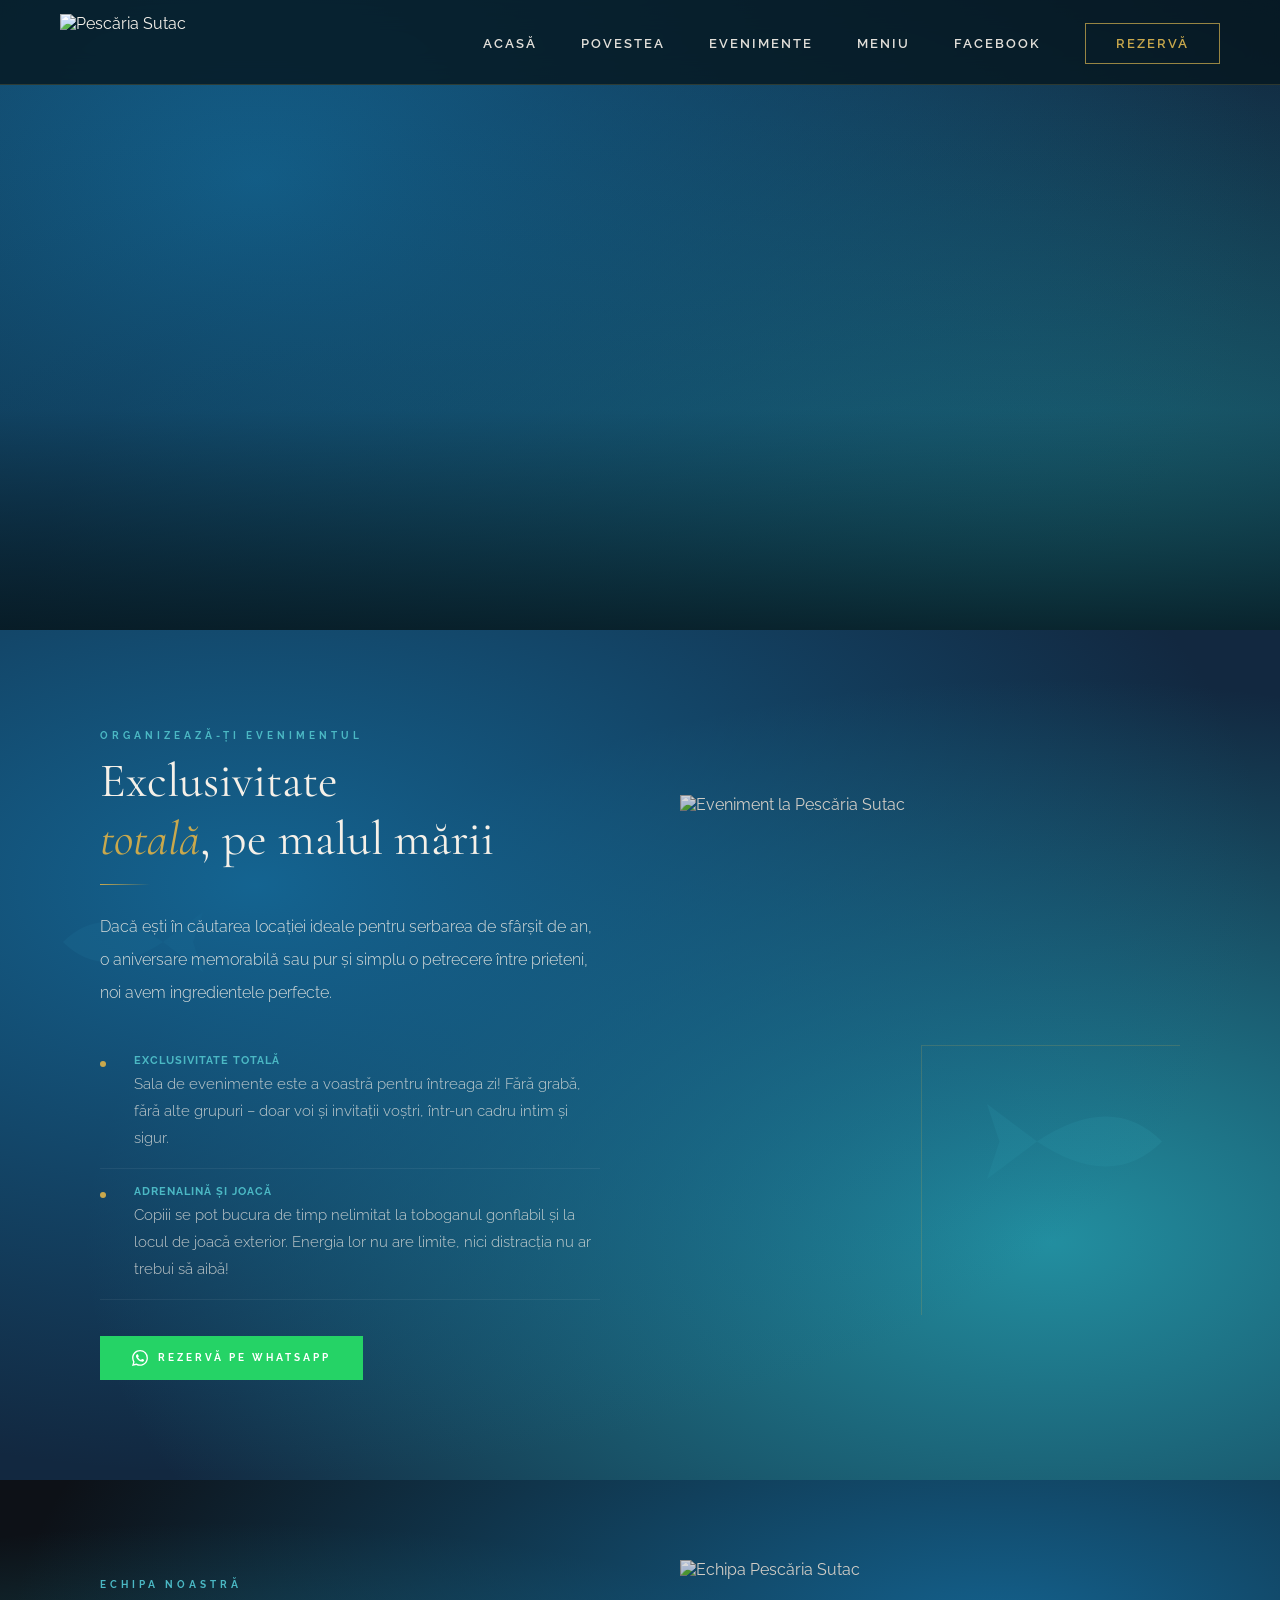
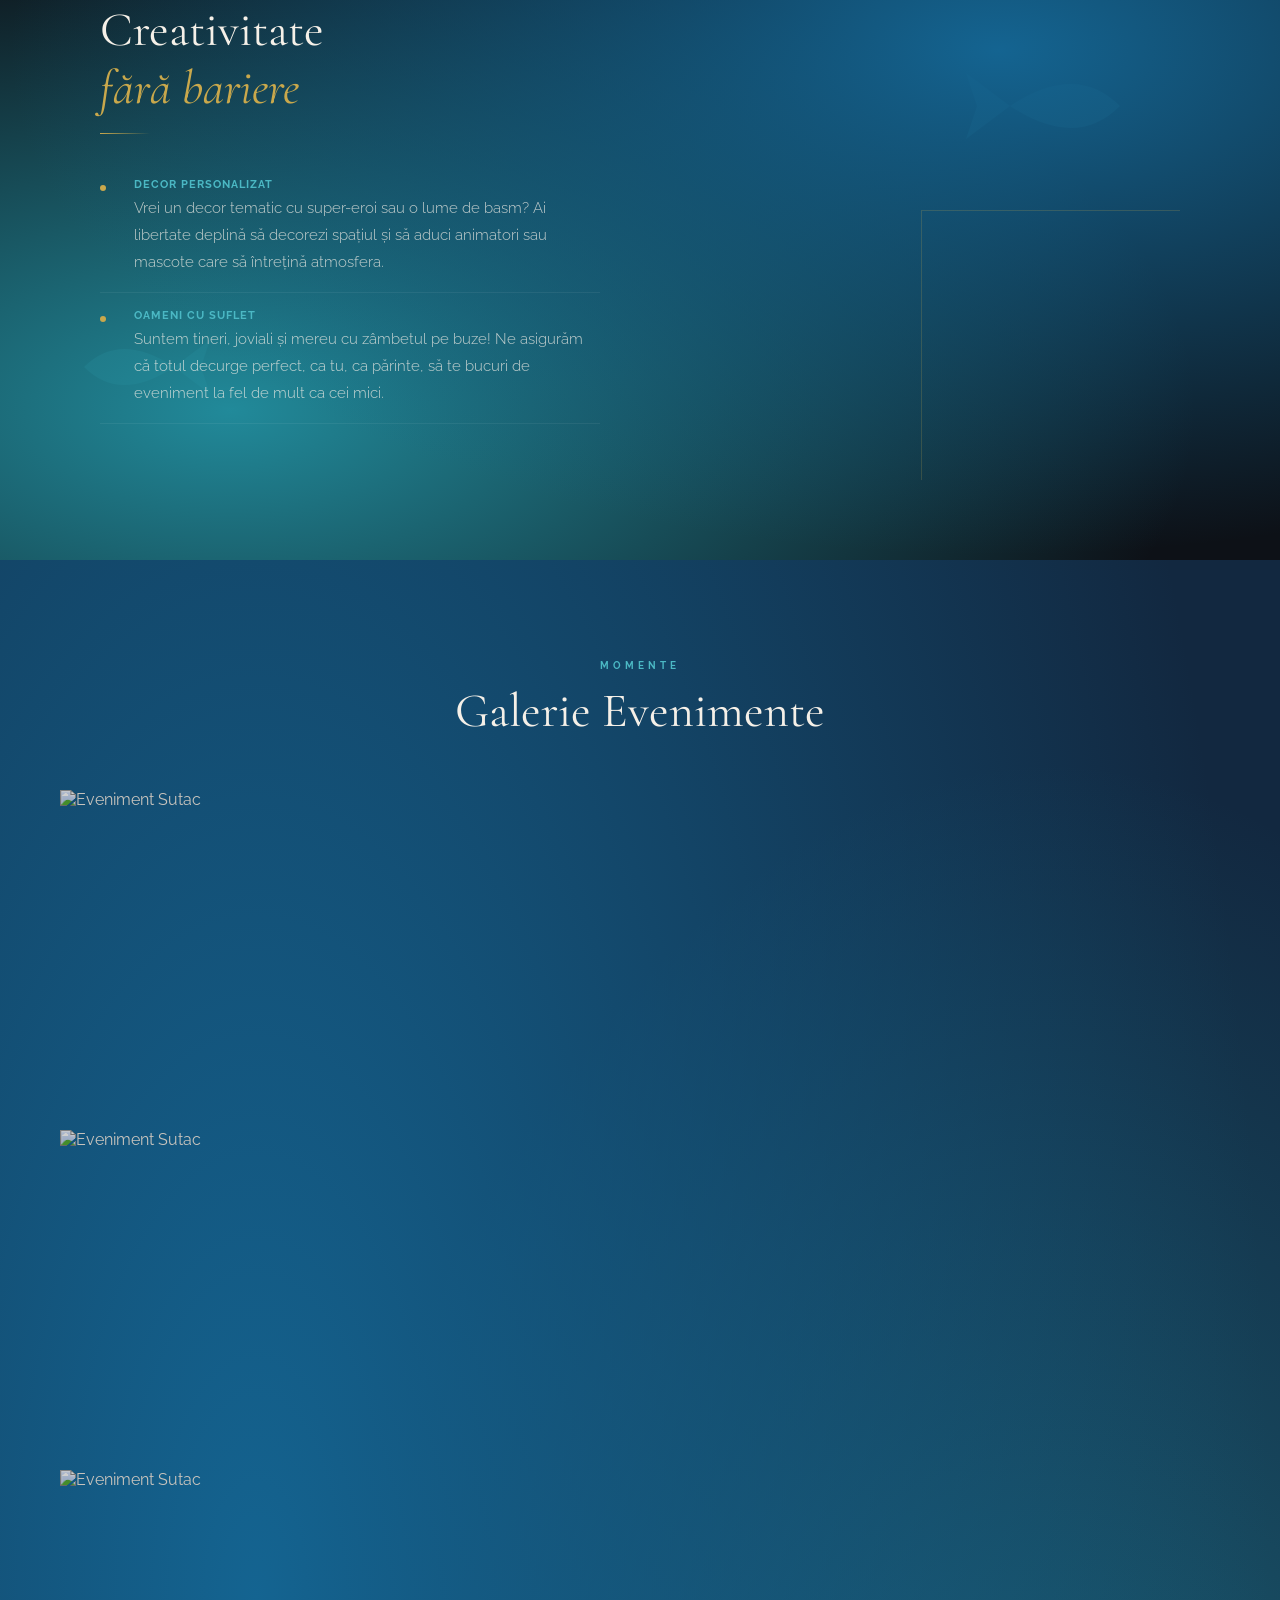
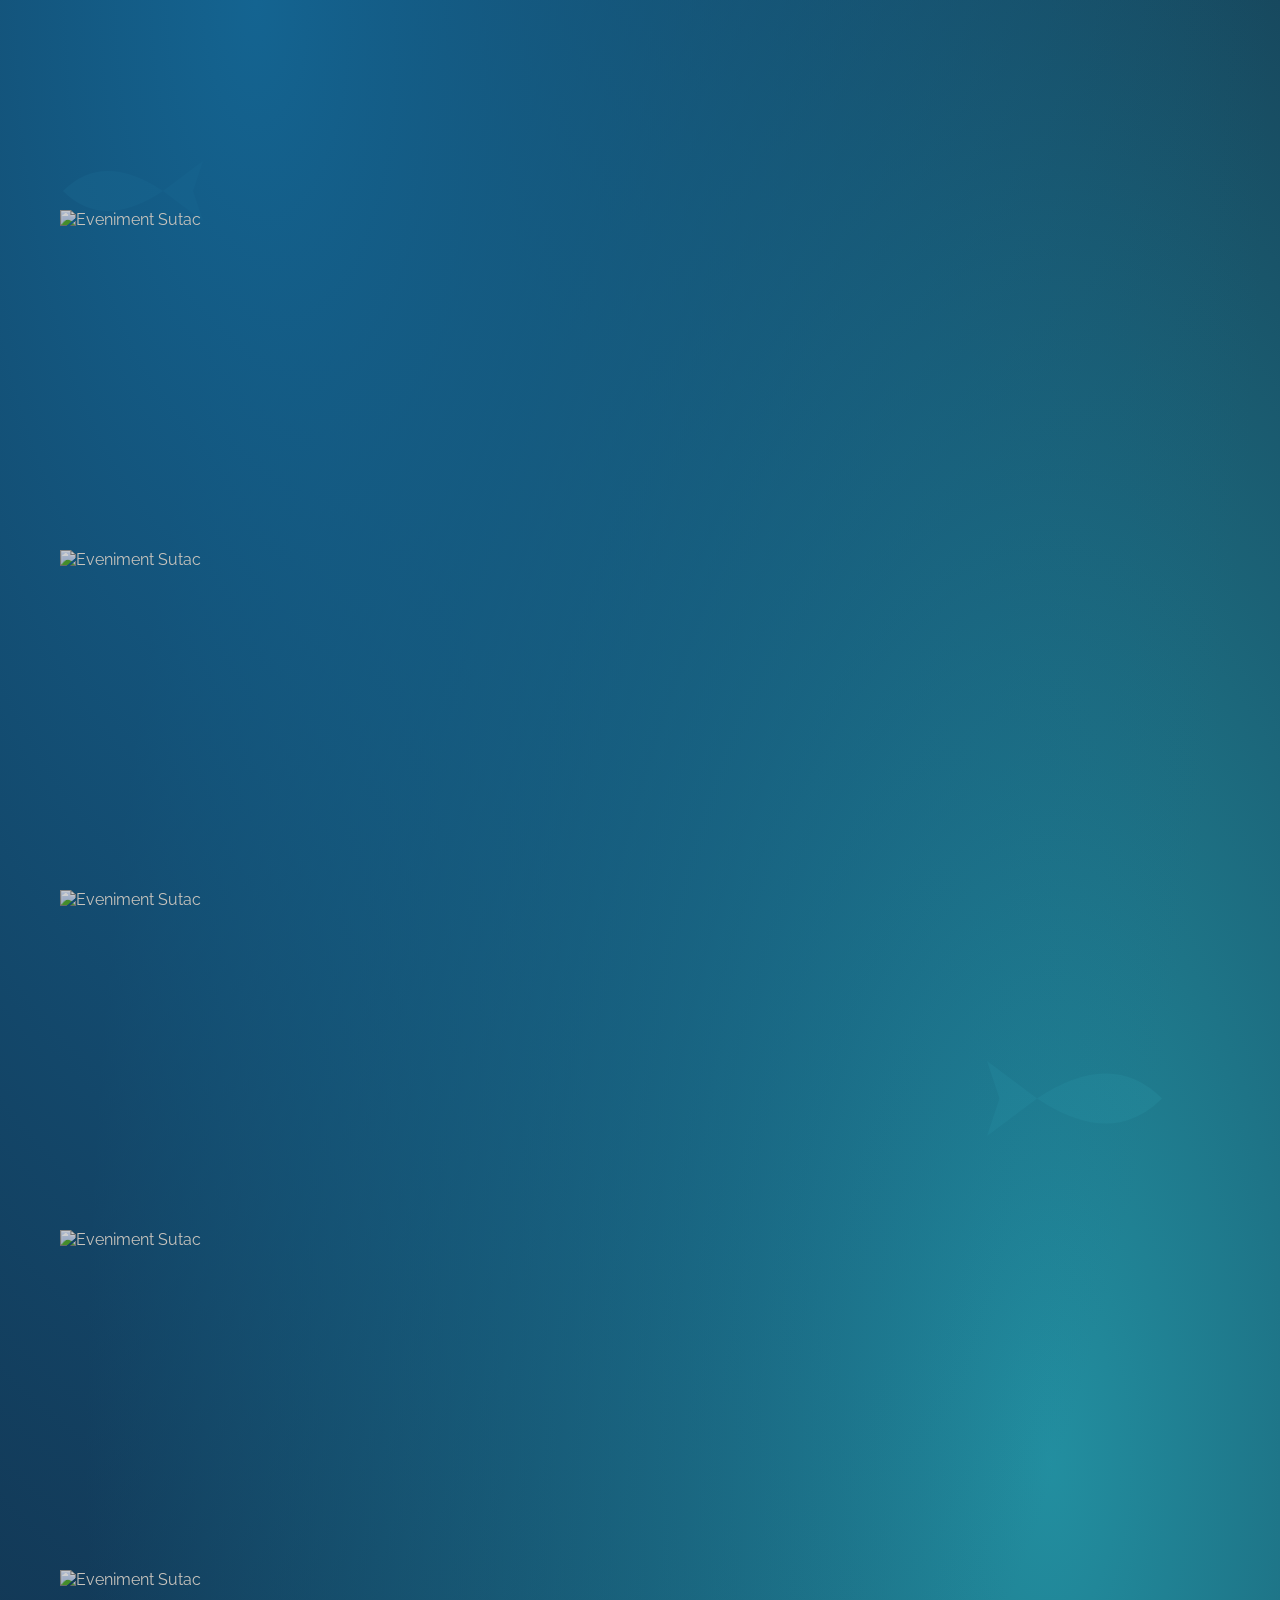
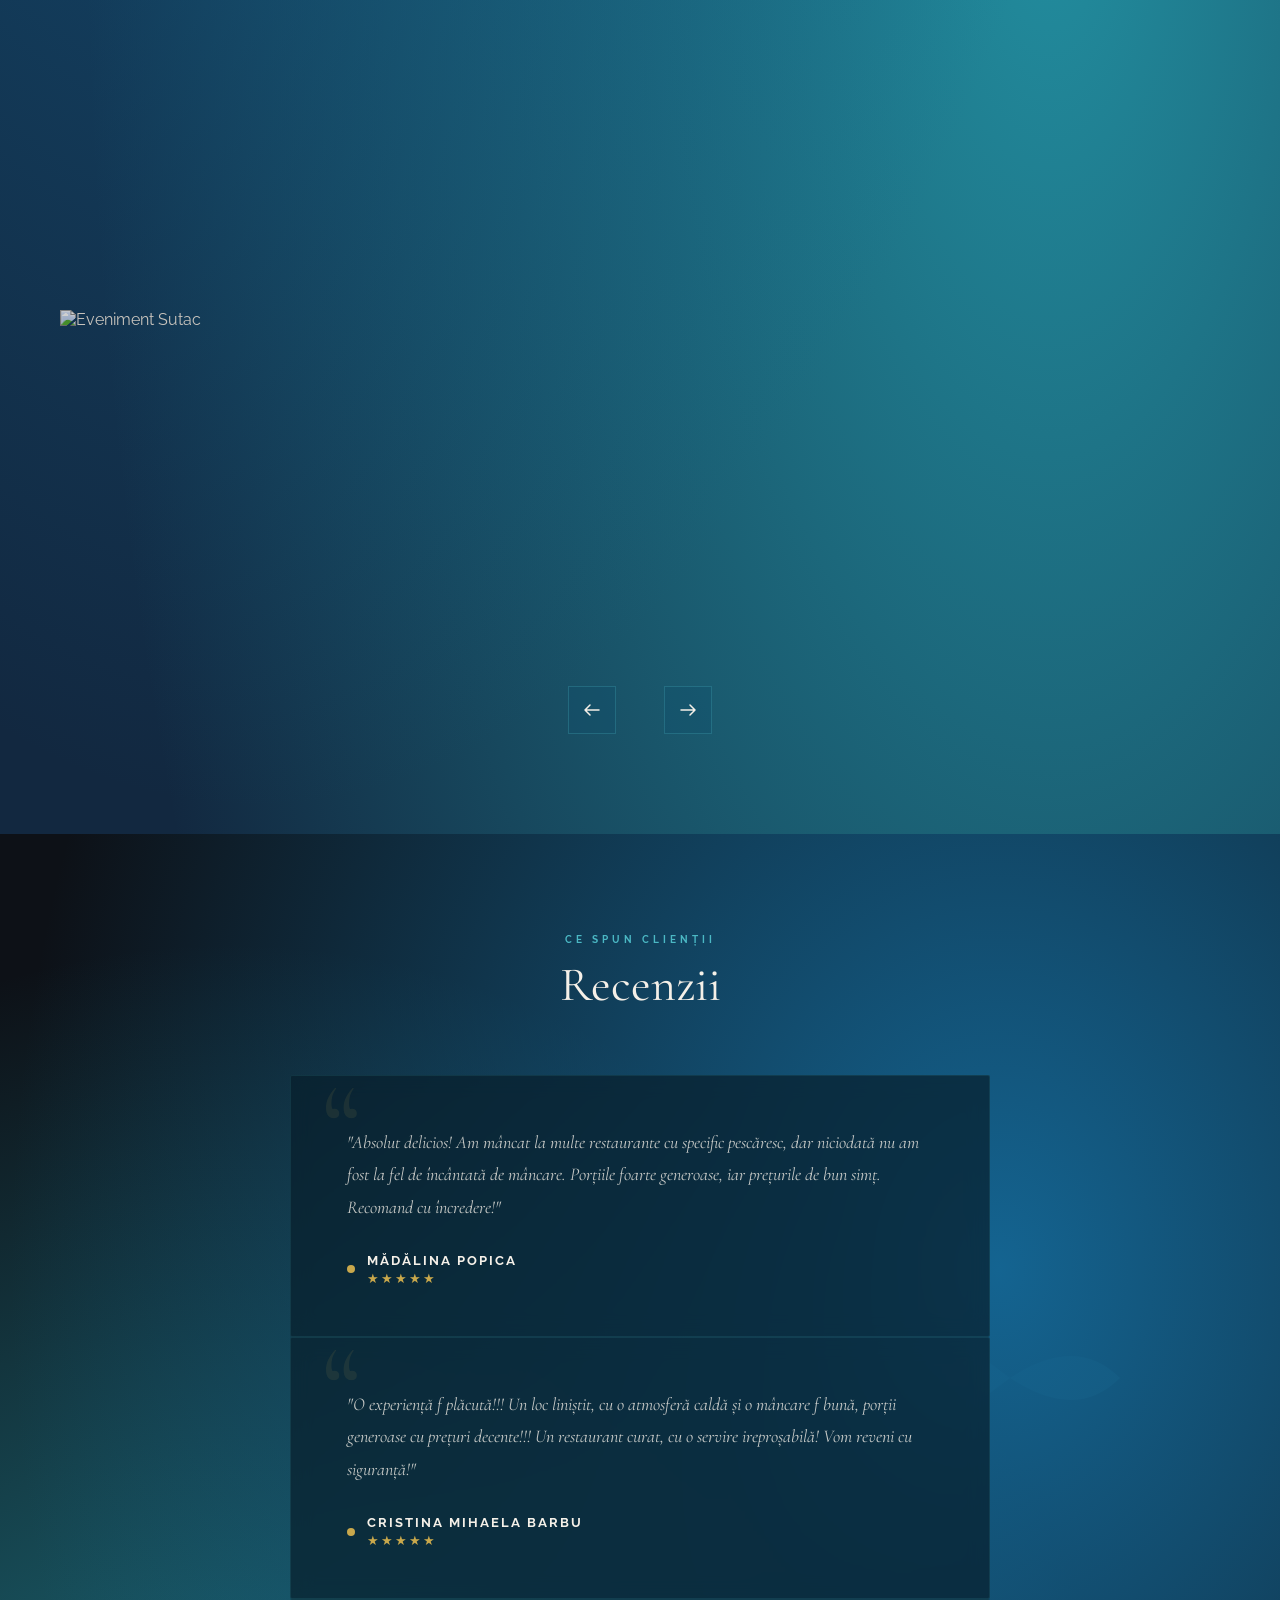
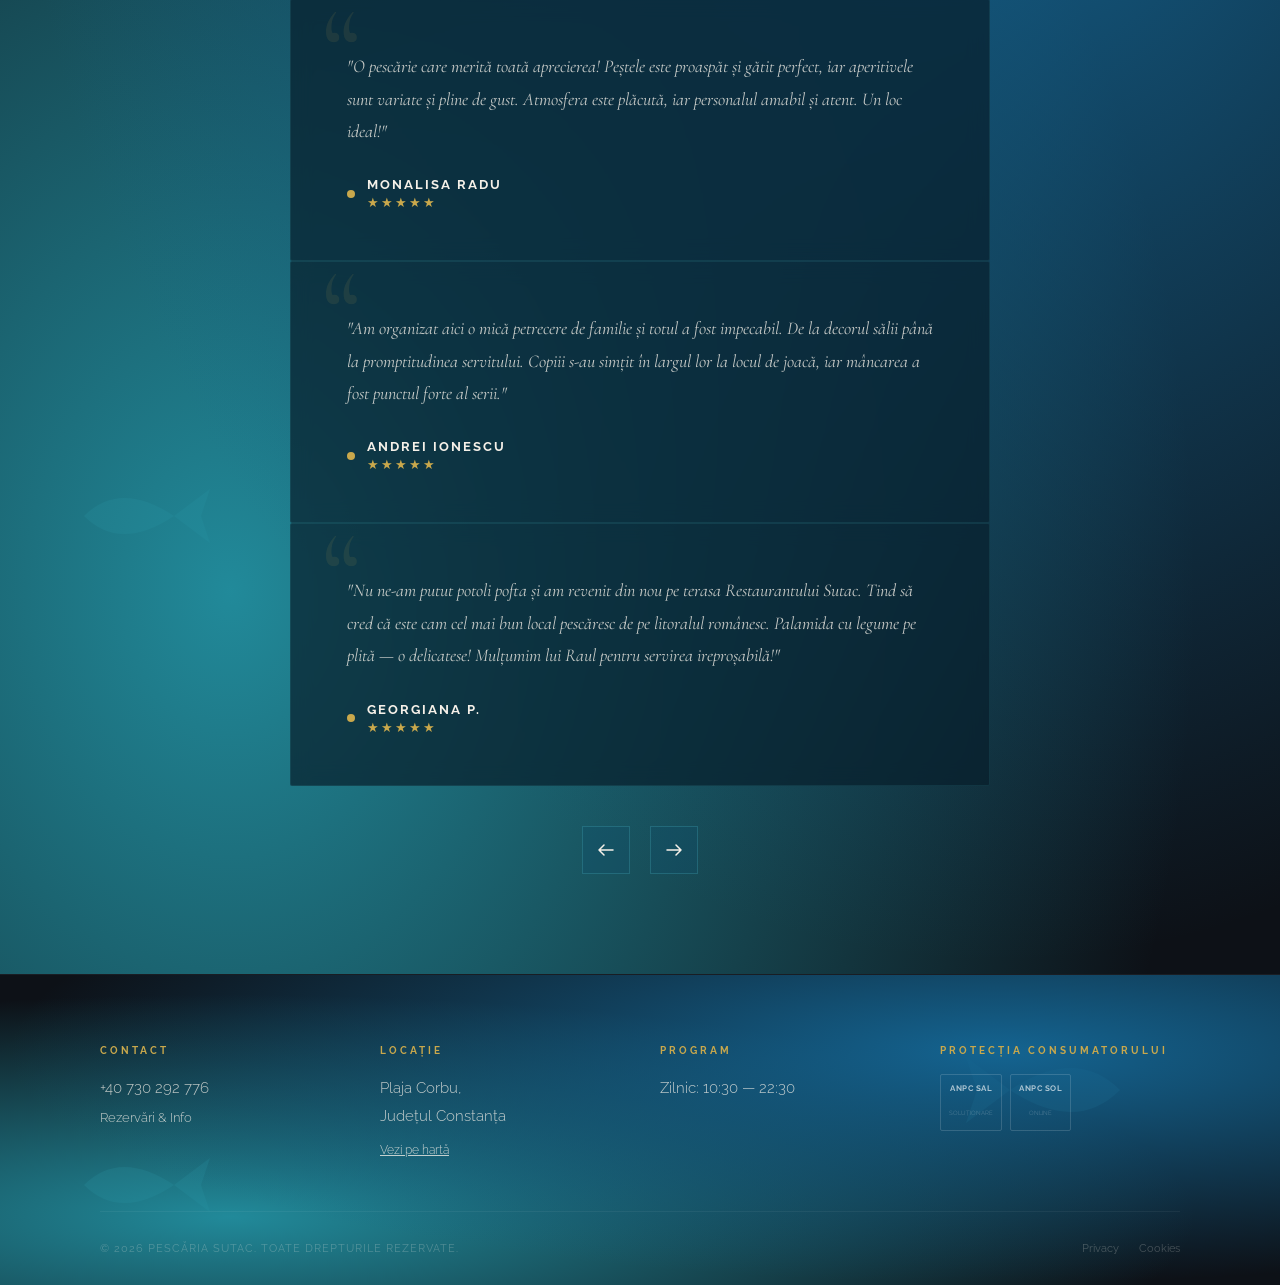
==== about.html @ 4fd791c4 "Add files via upload" ====
﻿<!DOCTYPE html>
<html lang="ro">
<head>
<meta charset="utf-8">
<meta name="viewport" content="width=device-width, initial-scale=1">
<title>Evenimente | Pescăria Sutac — Plaja Corbu</title>
<meta name="description" content="Organizează-ți evenimentul perfect la Pescăria Sutac — aniversări, petreceri, serbări. Exclusivitate totală pe malul mării, Plaja Corbu.">
<meta property="og:title" content="Evenimente — Pescăria Sutac">
<meta property="og:image" content="assets/img/og-image-sutac.jpg">
<meta property="og:url" content="https://www.pescariasutac.ro/about.html">
<link rel="icon" href="assets/img/logo  sutac 9 (1).png">
<link rel="preconnect" href="https://fonts.googleapis.com">
<link rel="preconnect" href="https://fonts.gstatic.com" crossorigin>
<link href="https://fonts.googleapis.com/css2?family=Cormorant+Garamond:ital,wght@0,400;0,500;0,600;0,700;1,400;1,600&family=Raleway:wght@300;400;500;600;700&display=swap" rel="stylesheet">
<link rel="stylesheet" href="assets/css/plugins/swiper.min.css">
<style>
:root {
  --seafoam: #4bb8c4;
  --gold: #c9a84c;
  --cream: #f5f0e8;
  --bg: #122840;
  --bg-alt: #0d1117;
  --ocean: #0e4d6c;
}
*, *::before, *::after { margin: 0; padding: 0; box-sizing: border-box; }
html { scroll-behavior: smooth; }
body { background: var(--bg); font-family: 'Raleway', sans-serif; color: var(--cream); overflow-x: hidden; }
img { max-width: 100%; height: auto; display: block; }
a { text-decoration: none; color: inherit; }

/* ── NAV ── */
.s-header { position: fixed; top: 0; left: 0; right: 0; z-index: 1000; background: rgba(6,24,32,.82); backdrop-filter: blur(14px); -webkit-backdrop-filter: blur(14px); border-bottom: 1px solid rgba(201,168,76,.2); transition: background .4s, border-color .4s, box-shadow .4s; }
.s-header.scrolled { background: rgba(6,24,32,.97); backdrop-filter: blur(24px); -webkit-backdrop-filter: blur(24px); border-bottom: 1px solid rgba(201,168,76,.35); box-shadow: 0 4px 40px rgba(0,0,0,.45); }
.s-nav { display: flex; align-items: center; justify-content: space-between; padding: 14px 60px; max-width: 1400px; margin: 0 auto; }
.s-logo img { height: 56px; width: auto; mix-blend-mode: screen; }
.s-nav-links { display: flex; list-style: none; gap: 44px; align-items: center; }
.s-nav-links a { color: rgba(245,240,232,.92); font-family: 'Raleway', sans-serif; font-size: 13px; letter-spacing: 2px; text-transform: uppercase; font-weight: 600; transition: color .25s; position: relative; }
.s-nav-links a::after { content: ''; position: absolute; bottom: -4px; left: 0; right: 100%; height: 1px; background: var(--gold); transition: right .3s; }
.s-nav-links a:hover { color: var(--cream); }
.s-nav-links a:hover::after { right: 0; }
.s-nav-cta { padding: 12px 30px !important; border: 1px solid rgba(201,168,76,.75) !important; color: var(--gold) !important; transition: background .3s, color .3s !important; }
.s-nav-cta::after { display: none !important; }
.s-nav-cta:hover { background: var(--gold) !important; color: var(--bg) !important; }
.s-hamburger { display: none; flex-direction: column; gap: 6px; background: none; border: none; cursor: pointer; padding: 6px; z-index: 1001; }
.s-hamburger span { display: block; width: 28px; height: 2px; background: var(--cream); transition: all .3s; }
.s-hamburger.active span:nth-child(1) { transform: translateY(8px) rotate(45deg); }
.s-hamburger.active span:nth-child(2) { opacity: 0; }
.s-hamburger.active span:nth-child(3) { transform: translateY(-8px) rotate(-45deg); }
.s-mobile-menu { display: none; position: fixed; inset: 0; background: var(--bg); z-index: 999; flex-direction: column; align-items: center; justify-content: center; }
.s-mobile-menu.open { display: flex; }
.s-mobile-menu ul { list-style: none; text-align: center; }
.s-mobile-menu li { margin: 18px 0; }
.s-mobile-menu a { font-family: 'Cormorant Garamond', serif; font-size: clamp(26px,5vw,40px); color: var(--cream); font-style: italic; }
.s-mobile-menu a:hover { color: var(--gold); }
@media (max-width: 960px) { .s-nav { padding: 20px 24px; } .s-logo img { height: 54px; } .s-nav-links { display: none; } .s-hamburger { display: flex; } }

/* ── UTILITIES ── */
.container { max-width: 1200px; margin: 0 auto; padding: 0 60px; }
.s-tag { font-family: 'Raleway', sans-serif; font-size: 10px; letter-spacing: 4px; text-transform: uppercase; color: var(--seafoam); font-weight: 700; display: block; margin-bottom: 12px; }
.s-title { font-family: 'Cormorant Garamond', serif; font-size: clamp(28px,4vw,48px); color: var(--cream); font-weight: 400; line-height: 1.2; }
.s-title span { color: var(--gold); font-style: italic; }
.s-divider { width: 50px; height: 1px; background: linear-gradient(90deg, var(--gold), transparent); margin: 16px 0 26px; }
.s-text { font-size: 16px; color: rgba(245,240,232,.88); line-height: 2.05; font-weight: 300; }
@media (max-width: 768px) { .container { padding: 0 24px; } }

/* ── PAGE HERO ── */
.page-hero {
  height: 70vh; min-height: 400px;
  background-image: url('assets/img/about_bg.jpg');
  background-size: cover; background-position: center;
  position: relative; display: flex; align-items: flex-end; padding-bottom: 80px;
}
.page-hero::before { content: ''; position: absolute; inset: 0; background: linear-gradient(0deg, rgba(6,24,32,.88) 0%, rgba(6,24,32,.18) 35%, rgba(6,24,32,.04) 100%); }
.page-hero-content { position: relative; z-index: 1; max-width: 1200px; margin: 0 auto; padding: 0 60px; width: 100%; }
.page-hero-eyebrow { font-family: 'Raleway', sans-serif; font-size: 10px; letter-spacing: 5px; text-transform: uppercase; color: var(--seafoam); font-weight: 700; margin-bottom: 14px; display: block; }
.page-hero-title { font-family: 'Cormorant Garamond', serif; font-size: clamp(36px,6vw,70px); color: var(--cream); font-weight: 400; font-style: italic; line-height: 1.1; }
@media (max-width: 768px) { .page-hero-content { padding: 0 24px; } .page-hero { padding-bottom: 50px; } }

/* ── EVENTS INTRO ── */
.events-intro { padding: 100px 0; background: var(--bg); }
.events-grid { display: grid; grid-template-columns: 1fr 1fr; gap: 80px; align-items: center; }
.events-img { position: relative; overflow: hidden; }
.events-img img { width: 100%; height: 520px; object-fit: cover; filter: brightness(.85); transition: transform .6s; }
.events-img:hover img { transform: scale(1.03); }
.events-img::after { content: ''; position: absolute; bottom: -16px; right: -16px; width: 55%; height: 55%; border: 1px solid rgba(201,168,76,.2); pointer-events: none; }
.feat-list { list-style: none; margin: 28px 0 36px; }
.feat-list li { display: flex; gap: 14px; align-items: flex-start; padding: 16px 0; border-bottom: 1px solid rgba(255,255,255,.06); }
.feat-list li::before { content: ''; display: block; width: 6px; height: 6px; background: var(--gold); border-radius: 50%; flex-shrink: 0; margin-top: 7px; }
.feat-title { font-size: 13px; color: var(--seafoam); font-weight: 700; letter-spacing: 1px; display: block; margin-bottom: 4px; text-transform: uppercase; font-size: 11px; }
.feat-desc { font-size: 15px; color: rgba(245,240,232,.78); line-height: 1.8; font-weight: 300; }
.s-btn-wa {
  display: inline-flex; align-items: center; gap: 10px;
  background: #25d366; color: #fff;
  padding: 14px 32px; font-family: 'Raleway', sans-serif;
  font-size: 10px; letter-spacing: 3px; text-transform: uppercase; font-weight: 700;
  transition: all .3s; border: none; cursor: pointer;
}
.s-btn-wa:hover { background: #1ebe5c; }
.s-btn-wa svg { flex-shrink: 0; }

@media (max-width: 900px) {
  .events-grid { grid-template-columns: 1fr; gap: 50px; }
  .events-img img { height: 320px; }
  .events-img::after { display: none; }
  .events-intro { padding: 70px 0; }
}

/* ── EVENTS TEAM ── */
.events-team { padding: 80px 0; background: var(--bg-alt); }
.events-team-grid { display: grid; grid-template-columns: 1fr 1fr; gap: 80px; align-items: center; }
.events-team-grid .events-img { order: 2; }
.events-team-grid .events-text { order: 1; }
.events-team-img img { width: 100%; height: 440px; object-fit: cover; filter: brightness(.85); }

@media (max-width: 900px) {
  .events-team-grid { grid-template-columns: 1fr; gap: 40px; }
  .events-team-grid .events-img { order: 0; }
  .events-team { padding: 60px 0; }
}

/* ── GALLERY ── */
.gallery-section { padding: 100px 0; background: var(--bg); }
.gallery-section .section-head { text-align: center; margin-bottom: 50px; }
.gallery-item { overflow: hidden; position: relative; }
.gallery-item img { width: 100%; height: 340px; object-fit: cover; filter: brightness(.8) contrast(1.05); transition: transform .5s, filter .5s; }
.gallery-item:hover img { transform: scale(1.04); filter: brightness(1) contrast(1.05); }
.gallery-controls { display: flex; align-items: center; justify-content: center; gap: 24px; margin-top: 36px; }
.s-btn-nav { width: 48px; height: 48px; background: rgba(14,77,108,.3); border: 1px solid rgba(75,184,196,.25); color: var(--cream); cursor: pointer; display: flex; align-items: center; justify-content: center; transition: all .25s; }
.s-btn-nav:hover { background: rgba(201,168,76,.15); border-color: var(--gold); color: var(--gold); }
.gallery-pagination .swiper-pagination-bullet { background: rgba(245,240,232,.25); opacity: 1; width: 6px; height: 6px; }
.gallery-pagination .swiper-pagination-bullet-active { background: var(--gold); width: 20px; border-radius: 3px; }

@media (max-width: 768px) { .gallery-section { padding: 70px 0; } .gallery-item img { height: 220px; } }
.gallery-outer { padding: 0 60px; }
@media (max-width: 960px) { .gallery-outer { padding: 0 20px; } }
@media (max-width: 480px) { .gallery-outer { padding: 0 12px; } }

/* ── TESTIMONIALS ── */
.testimonials { padding: 100px 0; background: var(--bg-alt); overflow: hidden; }
.testimonials .section-head { text-align: center; margin-bottom: 60px; }
.testimonial-card {
  background: rgba(8,30,44,.7); border: 1px solid rgba(75,184,196,.12);
  padding: 50px 56px; position: relative; border-radius: 2px;
  backdrop-filter: blur(10px); max-width: 700px; margin: 0 auto;
}
.testimonial-card::before {
  content: '\201C';
  font-family: 'Cormorant Garamond', serif; font-size: 120px;
  color: rgba(201,168,76,.1); position: absolute; top: -10px; left: 30px;
  line-height: 1; pointer-events: none;
}
.testimonial-text {
  font-family: 'Cormorant Garamond', serif; font-size: clamp(15px,2vw,18px);
  color: rgba(245,240,232,.8); font-style: italic; line-height: 1.8; margin-bottom: 30px;
  position: relative; z-index: 1;
}
.testimonial-author { display: flex; align-items: center; gap: 12px; }
.testimonial-dot { width: 8px; height: 8px; background: var(--gold); border-radius: 50%; flex-shrink: 0; }
.testimonial-name { font-family: 'Raleway', sans-serif; font-size: 13px; color: var(--cream); font-weight: 700; letter-spacing: 2px; text-transform: uppercase; }
.testimonial-stars { color: var(--gold); font-size: 13px; letter-spacing: 2px; margin-top: 3px; }

.testimonials-nav { display: flex; justify-content: center; gap: 20px; margin-top: 40px; }

@media (max-width: 768px) {
  .testimonial-card { padding: 36px 28px; }
  .testimonials { padding: 70px 0; }
}

/* ── FOOTER ── */
.s-footer { background: var(--bg-alt); border-top: 1px solid rgba(255,255,255,.05); padding: 70px 0 30px; }
.s-footer-inner { max-width: 1200px; margin: 0 auto; padding: 0 60px; }
.s-footer-grid { display: grid; grid-template-columns: repeat(4,1fr); gap: 40px; padding-bottom: 50px; border-bottom: 1px solid rgba(255,255,255,.05); margin-bottom: 30px; }
.s-footer-col h4 { font-family: 'Raleway', sans-serif; font-size: 10px; letter-spacing: 3px; text-transform: uppercase; color: var(--gold); margin-bottom: 18px; font-weight: 700; }
.s-footer-col p, .s-footer-col a { color: rgba(245,240,232,.78); font-size: 15px; line-height: 1.9; display: block; font-weight: 300; }
.s-footer-col a:hover { color: var(--cream); }
.s-footer-bottom { display: flex; justify-content: space-between; align-items: center; flex-wrap: wrap; gap: 10px; }
.s-footer-copy { font-size: 11px; color: rgba(245,240,232,.25); letter-spacing: 1px; }
.s-footer-legal { display: flex; gap: 20px; }
.s-footer-legal a { font-size: 11px; color: rgba(245,240,232,.25); }
.s-footer-legal a:hover { color: rgba(245,240,232,.5); }
.s-anpc { display: flex; gap: 8px; margin-top: 14px; }
.s-anpc-badge { border: 1px solid rgba(255,255,255,.15); padding: 6px 8px; text-align: center; border-radius: 2px; }
.s-anpc-badge:hover { border-color: rgba(255,255,255,.35); }
.s-anpc-badge span { display: block; font-size: 8px; color: rgba(255,255,255,.65); font-weight: 700; letter-spacing: .5px; }
.s-anpc-badge small { font-size: 6px; color: rgba(255,255,255,.3); text-transform: uppercase; }
@media (max-width: 768px) { .s-footer-grid { grid-template-columns: 1fr 1fr; } .s-footer-inner { padding: 0 24px; } .s-footer-bottom { flex-direction: column; align-items: flex-start; } }
@media (max-width: 480px) { .s-footer-grid { grid-template-columns: 1fr; } }

/* ── MOBILE GLOBAL ── */
@media (max-width: 768px) {
  .page-hero { background-attachment: scroll; min-height: 300px; height: 60vw; padding-bottom: 44px; }
  .page-hero-content { padding: 0 20px; }
  .page-hero-title { font-size: clamp(30px,9vw,48px); }
  .events-intro { padding: 64px 0; }
  .events-team { padding: 56px 0; }
  .events-img img { height: 260px; }
  .s-btn-wa { width: 100%; justify-content: center; padding: 16px 20px; font-size: 11px; }
  .testimonial-card { padding: 32px 22px; }
  .testimonial-card::before { font-size: 80px; top: -5px; left: 18px; }
  .testimonial-text { font-size: 15px; line-height: 1.75; }
  .s-btn-nav { width: 52px; height: 52px; }
  .s-hamburger { padding: 12px; }
  .testimonials { padding: 70px 0; }
  .s-footer { padding: 56px 0 24px; }
  .cookie-btns { width: 100%; }
  #accept-cookies, #reject-cookies { flex: 1; padding: 13px 10px; }
}
@media (max-width: 480px) {
  .page-hero-title { font-size: clamp(26px,10vw,38px); }
  .s-nav { padding: 14px 16px; }
  .s-logo img { height: 44px; }
  .container { padding: 0 16px; }
  .feat-list li { gap: 10px; }
}

/* ── SCROLL UP ── */
.s-scrollup { position: fixed; bottom: 28px; right: 28px; width: 44px; height: 44px; background: rgba(6,24,32,.85); border: 1px solid rgba(201,168,76,.4); color: var(--gold); cursor: pointer; display: flex; align-items: center; justify-content: center; opacity: 0; pointer-events: none; transition: all .3s; z-index: 800; }
.s-scrollup.visible { opacity: 1; pointer-events: auto; }
.s-scrollup:hover { background: var(--gold); color: var(--bg); }

/* ── COOKIE ── */
#cookie-banner { display: none; position: fixed; bottom: 0; left: 0; right: 0; background: rgba(6,24,32,.97); border-top: 1px solid rgba(201,168,76,.25); padding: 18px 40px; z-index: 9999; align-items: center; gap: 20px; flex-wrap: wrap; backdrop-filter: blur(10px); }
#cookie-banner.show { display: flex; }
#cookie-banner p { flex: 1; font-size: 12px; color: rgba(245,240,232,.6); line-height: 1.6; margin: 0; min-width: 200px; }
#cookie-banner a { color: var(--gold); text-decoration: underline; }
.cookie-btns { display: flex; gap: 10px; }
#accept-cookies { background: var(--gold); color: var(--bg); border: none; padding: 10px 22px; cursor: pointer; font-weight: 700; font-size: 10px; letter-spacing: 2px; text-transform: uppercase; font-family: 'Raleway', sans-serif; }
#reject-cookies { background: transparent; color: rgba(245,240,232,.4); border: 1px solid rgba(245,240,232,.15); padding: 10px 22px; cursor: pointer; font-size: 10px; letter-spacing: 2px; text-transform: uppercase; font-family: 'Raleway', sans-serif; }

/* ── OCEAN AMBIANCE ── */
body {
  background:
    radial-gradient(ellipse at 20% 20%, rgba(20,100,145,1) 0%, transparent 70%),
    radial-gradient(ellipse at 80% 80%, rgba(35,148,165,1) 0%, transparent 70%),
    var(--bg);
  background-attachment: fixed;
}
@media (max-width: 768px) { body { background-attachment: scroll; } }
.events-intro, .gallery-section {
  background-image:
    radial-gradient(ellipse at 20% 30%, rgba(20,100,145,1) 0%, transparent 70%),
    radial-gradient(ellipse at 82% 72%, rgba(35,148,165,.95) 0%, transparent 65%),
    url("data:image/svg+xml,%3Csvg xmlns='http://www.w3.org/2000/svg' viewBox='0 0 100 50'%3E%3Cpath fill='%234bb8c4' opacity='.22' d='M10 25 Q30 5 60 25 Q30 45 10 25Z M60 25 L80 10 L75 25 L80 40Z'/%3E%3C/svg%3E"),
    url("data:image/svg+xml,%3Csvg xmlns='http://www.w3.org/2000/svg' viewBox='0 0 100 50'%3E%3Cpath fill='%234bb8c4' opacity='.22' d='M90 25 Q70 5 40 25 Q70 45 90 25Z M40 25 L20 10 L25 25 L20 40Z'/%3E%3C/svg%3E");
  background-repeat: no-repeat;
  background-position: 0 0, 0 0, 4% 35%, 91% 62%;
  background-size: 100% 100%, 100% 100%, 200px, 250px;
}
.events-team, .testimonials, .s-footer {
  background-image:
    radial-gradient(ellipse at 78% 25%, rgba(20,100,145,1) 0%, transparent 70%),
    radial-gradient(ellipse at 18% 78%, rgba(35,148,165,.92) 0%, transparent 65%),
    url("data:image/svg+xml,%3Csvg xmlns='http://www.w3.org/2000/svg' viewBox='0 0 100 50'%3E%3Cpath fill='%234bb8c4' opacity='.18' d='M90 25 Q70 5 40 25 Q70 45 90 25Z M40 25 L20 10 L25 25 L20 40Z'/%3E%3C/svg%3E"),
    url("data:image/svg+xml,%3Csvg xmlns='http://www.w3.org/2000/svg' viewBox='0 0 100 50'%3E%3Cpath fill='%234bb8c4' opacity='.18' d='M10 25 Q30 5 60 25 Q30 45 10 25Z M60 25 L80 10 L75 25 L80 40Z'/%3E%3C/svg%3E");
  background-repeat: no-repeat;
  background-position: 0 0, 0 0, 87% 30%, 6% 75%;
  background-size: 100% 100%, 100% 100%, 220px, 180px;
}
</style>
</head>
<body>

<!-- HEADER -->
<header class="s-header" id="sHeader">
  <nav class="s-nav">
    <a href="index.html" class="s-logo">
      <img src="assets/img/logo orig.jpeg" alt="Pescăria Sutac">
    </a>
    <ul class="s-nav-links">
      <li><a href="index.html">Acasă</a></li>
      <li><a href="povestea.html">Povestea</a></li>
      <li><a href="about.html">Evenimente</a></li>
      <li><a href="meniu.html">Meniu</a></li>
      <li><a href="https://www.facebook.com/profile.php?id=100090660430181" target="_blank" rel="noopener">Facebook</a></li>
      <li><a href="rezervari.html" class="s-nav-cta">Rezervă</a></li>
    </ul>
    <button class="s-hamburger" id="hamburger" aria-label="Deschide meniu">
      <span></span><span></span><span></span>
    </button>
  </nav>
</header>

<div class="s-mobile-menu" id="mobileMenu">
  <ul>
    <li><a href="index.html">Acasă</a></li>
    <li><a href="povestea.html">Povestea</a></li>
    <li><a href="about.html">Evenimente</a></li>
    <li><a href="meniu.html">Meniu</a></li>
    <li><a href="https://www.facebook.com/profile.php?id=100090660430181" target="_blank" rel="noopener">Facebook</a></li>
    <li><a href="rezervari.html">Rezervă</a></li>
  </ul>
</div>

<main>

<!-- PAGE HERO -->
<section class="page-hero">
</section>

<!-- EVENTS INTRO -->
<section class="events-intro">
  <div class="container">
    <div class="events-grid">
      <div class="events-text">
        <span class="s-tag">Organizează-ți evenimentul</span>
        <h2 class="s-title">Exclusivitate<br><span>totală</span>, pe malul mării</h2>
        <div class="s-divider"></div>
        <p class="s-text">Dacă ești în căutarea locației ideale pentru serbarea de sfârșit de an, o aniversare memorabilă sau pur și simplu o petrecere între prieteni, noi avem ingredientele perfecte.</p>

        <ul class="feat-list">
          <li>
            <span></span>
            <div>
              <span class="feat-title">Exclusivitate totală</span>
              <span class="feat-desc">Sala de evenimente este a voastră pentru întreaga zi! Fără grabă, fără alte grupuri – doar voi și invitații voștri, într-un cadru intim și sigur.</span>
            </div>
          </li>
          <li>
            <span></span>
            <div>
              <span class="feat-title">Adrenalină și joacă</span>
              <span class="feat-desc">Copiii se pot bucura de timp nelimitat la toboganul gonflabil și la locul de joacă exterior. Energia lor nu are limite, nici distracția nu ar trebui să aibă!</span>
            </div>
          </li>
        </ul>

        <a href="https://wa.me/40730292776?text=Bun%C4%83%20ziua!%20Doresc%20mai%20multe%20detalii%20despre%20rezervarea%20unei%20petreceri."
           class="s-btn-wa" target="_blank" rel="noopener">
          <svg width="16" height="16" viewBox="0 0 24 24" fill="currentColor">
            <path d="M17.472 14.382c-.297-.149-1.758-.867-2.03-.967-.273-.099-.471-.148-.67.15-.197.297-.767.966-.94 1.164-.173.199-.347.223-.644.075-.297-.15-1.255-.463-2.39-1.475-.883-.788-1.48-1.761-1.653-2.059-.173-.297-.018-.458.13-.606.134-.133.298-.347.446-.52.149-.174.198-.298.298-.497.099-.198.05-.371-.025-.52-.075-.149-.669-1.612-.916-2.207-.242-.579-.487-.5-.669-.51-.173-.008-.371-.01-.57-.01-.198 0-.52.074-.792.372-.272.297-1.04 1.016-1.04 2.479 0 1.462 1.065 2.875 1.213 3.074.149.198 2.096 3.2 5.077 4.487.709.306 1.262.489 1.694.625.712.227 1.36.195 1.871.118.571-.085 1.758-.719 2.006-1.413.248-.694.248-1.289.173-1.413-.074-.124-.272-.198-.57-.347m-5.421 7.403h-.004a9.87 9.87 0 01-5.031-1.378l-.361-.214-3.741.982.998-3.648-.235-.374a9.86 9.86 0 01-1.51-5.26c.001-5.45 4.436-9.884 9.888-9.884 2.64 0 5.122 1.03 6.988 2.898a9.825 9.825 0 012.893 6.994c-.003 5.45-4.437 9.884-9.885 9.884m8.413-18.297A11.815 11.815 0 0012.05 0C5.495 0 .16 5.335.157 11.892c0 2.096.547 4.142 1.588 5.945L.057 24l6.305-1.654a11.882 11.882 0 005.683 1.448h.005c6.554 0 11.89-5.335 11.893-11.893a11.821 11.821 0 00-3.48-8.413Z"/>
          </svg>
          Rezervă pe WhatsApp
        </a>
      </div>
      <div class="events-img">
        <img src="assets/img/img 3.jpg" alt="Eveniment la Pescăria Sutac" loading="lazy">
      </div>
    </div>
  </div>
</section>

<!-- TEAM / DETAILS -->
<section class="events-team">
  <div class="container">
    <div class="events-team-grid">
      <div class="events-text">
        <span class="s-tag">Echipa noastră</span>
        <h2 class="s-title">Creativitate<br><span>fără bariere</span></h2>
        <div class="s-divider"></div>
        <ul class="feat-list">
          <li>
            <span></span>
            <div>
              <span class="feat-title">Decor personalizat</span>
              <span class="feat-desc">Vrei un decor tematic cu super-eroi sau o lume de basm? Ai libertate deplină să decorezi spațiul și să aduci animatori sau mascote care să întrețină atmosfera.</span>
            </div>
          </li>
          <li>
            <span></span>
            <div>
              <span class="feat-title">Oameni cu suflet</span>
              <span class="feat-desc">Suntem tineri, joviali și mereu cu zâmbetul pe buze! Ne asigurăm că totul decurge perfect, ca tu, ca părinte, să te bucuri de eveniment la fel de mult ca cei mici.</span>
            </div>
          </li>
        </ul>
      </div>
      <div class="events-img">
        <img src="assets/img/ech.jpg" alt="Echipa Pescăria Sutac" loading="lazy">
      </div>
    </div>
  </div>
</section>

<!-- EVENTS GALLERY -->
<section class="gallery-section">
  <div class="container">
    <div class="section-head">
      <span class="s-tag" style="text-align:center;">Momente</span>
      <h2 class="s-title" style="text-align:center;">Galerie Evenimente</h2>
    </div>
  </div>
  <div class="gallery-outer">
    <div class="swiper ev-swiper">
      <div class="swiper-wrapper">
        <div class="swiper-slide"><div class="gallery-item"><img src="assets/img/ev1.jpg" alt="Eveniment Sutac" loading="lazy"></div></div>
        <div class="swiper-slide"><div class="gallery-item"><img src="assets/img/ev2.jpg" alt="Eveniment Sutac" loading="lazy"></div></div>
        <div class="swiper-slide"><div class="gallery-item"><img src="assets/img/ev3.jpg" alt="Eveniment Sutac" loading="lazy"></div></div>
        <div class="swiper-slide"><div class="gallery-item"><img src="assets/img/ev4.jpg" alt="Eveniment Sutac" loading="lazy"></div></div>
        <div class="swiper-slide"><div class="gallery-item"><img src="assets/img/ev5.jpg" alt="Eveniment Sutac" loading="lazy"></div></div>
        <div class="swiper-slide"><div class="gallery-item"><img src="assets/img/ev6.jpg" alt="Eveniment Sutac" loading="lazy"></div></div>
        <div class="swiper-slide"><div class="gallery-item"><img src="assets/img/ev7.jpg" alt="Eveniment Sutac" loading="lazy"></div></div>
        <div class="swiper-slide"><div class="gallery-item"><img src="assets/img/ev8.jpg" alt="Eveniment Sutac" loading="lazy"></div></div>
        <div class="swiper-slide"><div class="gallery-item"><img src="assets/img/ev9.jpg" alt="Eveniment Sutac" loading="lazy"></div></div>
      </div>
    </div>
    <div class="gallery-controls">
      <button class="s-btn-nav ev-prev" aria-label="Anterior">
        <svg width="16" height="12" viewBox="0 0 16 12" fill="none">
          <path d="M6 1L1 6l5 5M1 6h14" stroke="currentColor" stroke-width="1.5" stroke-linecap="round" stroke-linejoin="round"/>
        </svg>
      </button>
      <div class="ev-pagination"></div>
      <button class="s-btn-nav ev-next" aria-label="Următor">
        <svg width="16" height="12" viewBox="0 0 16 12" fill="none">
          <path d="M10 1l5 5-5 5M15 6H1" stroke="currentColor" stroke-width="1.5" stroke-linecap="round" stroke-linejoin="round"/>
        </svg>
      </button>
    </div>
  </div>
</section>

<!-- TESTIMONIALS -->
<section class="testimonials">
  <div class="container">
    <div class="section-head">
      <span class="s-tag" style="text-align:center;">Ce spun clienții</span>
      <h2 class="s-title" style="text-align:center;">Recenzii</h2>
    </div>
    <div class="swiper t-swiper">
      <div class="swiper-wrapper">

        <div class="swiper-slide">
          <div class="testimonial-card">
            <p class="testimonial-text">"Absolut delicios! Am mâncat la multe restaurante cu specific pescăresc, dar niciodată nu am fost la fel de încântată de mâncare. Porțiile foarte generoase, iar prețurile de bun simț. Recomand cu încredere!"</p>
            <div class="testimonial-author">
              <div class="testimonial-dot"></div>
              <div>
                <p class="testimonial-name">Mădălina Popica</p>
                <p class="testimonial-stars">★★★★★</p>
              </div>
            </div>
          </div>
        </div>

        <div class="swiper-slide">
          <div class="testimonial-card">
            <p class="testimonial-text">"O experiență f plăcută!!! Un loc liniștit, cu o atmosferă caldă și o mâncare f bună, porții generoase cu prețuri decente!!! Un restaurant curat, cu o servire ireproșabilă! Vom reveni cu siguranță!"</p>
            <div class="testimonial-author">
              <div class="testimonial-dot"></div>
              <div>
                <p class="testimonial-name">Cristina Mihaela Barbu</p>
                <p class="testimonial-stars">★★★★★</p>
              </div>
            </div>
          </div>
        </div>

        <div class="swiper-slide">
          <div class="testimonial-card">
            <p class="testimonial-text">"O pescărie care merită toată aprecierea! Peștele este proaspăt și gătit perfect, iar aperitivele sunt variate și pline de gust. Atmosfera este plăcută, iar personalul amabil și atent. Un loc ideal!"</p>
            <div class="testimonial-author">
              <div class="testimonial-dot"></div>
              <div>
                <p class="testimonial-name">Monalisa Radu</p>
                <p class="testimonial-stars">★★★★★</p>
              </div>
            </div>
          </div>
        </div>

        <div class="swiper-slide">
          <div class="testimonial-card">
            <p class="testimonial-text">"Am organizat aici o mică petrecere de familie și totul a fost impecabil. De la decorul sălii până la promptitudinea servitului. Copiii s-au simțit în largul lor la locul de joacă, iar mâncarea a fost punctul forte al serii."</p>
            <div class="testimonial-author">
              <div class="testimonial-dot"></div>
              <div>
                <p class="testimonial-name">Andrei Ionescu</p>
                <p class="testimonial-stars">★★★★★</p>
              </div>
            </div>
          </div>
        </div>

        <div class="swiper-slide">
          <div class="testimonial-card">
            <p class="testimonial-text">"Nu ne-am putut potoli pofta și am revenit din nou pe terasa Restaurantului Sutac. Tind să cred că este cam cel mai bun local pescăresc de pe litoralul românesc. Palamida cu legume pe plită — o delicatese! Mulțumim lui Raul pentru servirea ireproșabilă!"</p>
            <div class="testimonial-author">
              <div class="testimonial-dot"></div>
              <div>
                <p class="testimonial-name">Georgiana P.</p>
                <p class="testimonial-stars">★★★★★</p>
              </div>
            </div>
          </div>
        </div>

      </div>
    </div>
    <div class="testimonials-nav">
      <button class="s-btn-nav t-prev" aria-label="Anterior">
        <svg width="16" height="12" viewBox="0 0 16 12" fill="none">
          <path d="M6 1L1 6l5 5M1 6h14" stroke="currentColor" stroke-width="1.5" stroke-linecap="round" stroke-linejoin="round"/>
        </svg>
      </button>
      <button class="s-btn-nav t-next" aria-label="Următor">
        <svg width="16" height="12" viewBox="0 0 16 12" fill="none">
          <path d="M10 1l5 5-5 5M15 6H1" stroke="currentColor" stroke-width="1.5" stroke-linecap="round" stroke-linejoin="round"/>
        </svg>
      </button>
    </div>
  </div>
</section>

</main>

<!-- COOKIE -->
<div id="cookie-banner">
  <p>Acest site folosește cookie-uri pentru o experiență mai bună. Continuând navigarea, ești de acord cu <a href="cookies.html">Politica de Cookies</a>.</p>
  <div class="cookie-btns">
    <button id="accept-cookies">Acceptă tot</button>
    <button id="reject-cookies">Doar necesare</button>
  </div>
</div>

<!-- SCROLL UP -->
<button class="s-scrollup" id="scrollup" aria-label="Înapoi sus">
  <svg width="12" height="14" viewBox="0 0 20 20" fill="none">
    <path d="M0 10L1.7625 11.7625L8.75 4.7875V20H11.25V4.7875L18.225 11.775L20 10L10 0L0 10Z" fill="currentColor"/>
  </svg>
</button>

<!-- FOOTER -->
<footer class="s-footer">
  <div class="s-footer-inner">
    <div class="s-footer-grid">
      <div class="s-footer-col">
        <h4>Contact</h4>
        <a href="tel:+40730292776">+40 730 292 776</a>
        <p style="font-size:13px; margin-top:4px;">Rezervări &amp; Info</p>
      </div>
      <div class="s-footer-col">
        <h4>Locație</h4>
        <p>Plaja Corbu,<br>Județul Constanța</p>
        <a href="https://maps.app.goo.gl/LqXJBEXyGk9vnfK48" target="_blank" rel="noopener" style="font-size:12px; text-decoration:underline; margin-top:8px;">Vezi pe hartă</a>
      </div>
      <div class="s-footer-col">
        <h4>Program</h4>
        <p>Zilnic: 10:30 — 22:30</p>
      </div>
      <div class="s-footer-col">
        <h4>Protecția Consumatorului</h4>
        <div class="s-anpc">
          <a href="https://anpc.ro/ce-este-sal/" target="_blank" rel="noopener"><div class="s-anpc-badge"><span>ANPC SAL</span><small>Soluționare</small></div></a>
          <a href="https://ec.europa.eu/consumers/odr/" target="_blank" rel="noopener"><div class="s-anpc-badge"><span>ANPC SOL</span><small>Online</small></div></a>
        </div>
      </div>
    </div>
    <div class="s-footer-bottom">
      <p class="s-footer-copy">© 2026 PESCĂRIA SUTAC. TOATE DREPTURILE REZERVATE.</p>
      <div class="s-footer-legal"><a href="termene.html">Privacy</a><a href="cookies.html">Cookies</a></div>
    </div>
  </div>
</footer>

<script src="assets/js/plugins/swiper.min.js"></script>
<script>
  const header = document.getElementById('sHeader');
  const scrollup = document.getElementById('scrollup');
  window.addEventListener('scroll', () => {
    header.classList.toggle('scrolled', window.scrollY > 60);
    scrollup.classList.toggle('visible', window.scrollY > 400);
  }, {passive: true});

  const hamburger = document.getElementById('hamburger');
  const mobileMenu = document.getElementById('mobileMenu');
  hamburger.addEventListener('click', () => {
    hamburger.classList.toggle('active');
    mobileMenu.classList.toggle('open');
    document.body.style.overflow = mobileMenu.classList.contains('open') ? 'hidden' : '';
  });
  mobileMenu.querySelectorAll('a').forEach(a => a.addEventListener('click', () => {
    hamburger.classList.remove('active');
    mobileMenu.classList.remove('open');
    document.body.style.overflow = '';
  }));

  new Swiper('.ev-swiper', {
    slidesPerView: 1.15, spaceBetween: 16, loop: true,
    navigation: { nextEl: '.ev-next', prevEl: '.ev-prev' },
    pagination: { el: '.ev-pagination', clickable: true },
    breakpoints: { 640: { slidesPerView: 2.1 }, 1024: { slidesPerView: 3.1, spaceBetween: 24 } }
  });

  new Swiper('.t-swiper', {
    slidesPerView: 1, spaceBetween: 0, loop: true, centeredSlides: true,
    navigation: { nextEl: '.t-next', prevEl: '.t-prev' },
    breakpoints: { 900: { slidesPerView: 1.2 } }
  });

  scrollup.addEventListener('click', () => window.scrollTo({top: 0, behavior: 'smooth'}));

  (function() {
    const b = document.getElementById('cookie-banner');
    if (!localStorage.getItem('cookieConsent')) b.classList.add('show');
    document.getElementById('accept-cookies').addEventListener('click', () => { localStorage.setItem('cookieConsent','1'); b.classList.remove('show'); });
    document.getElementById('reject-cookies').addEventListener('click', () => { localStorage.setItem('cookieConsent','0'); b.classList.remove('show'); });
  })();
</script>
</body>
</html>
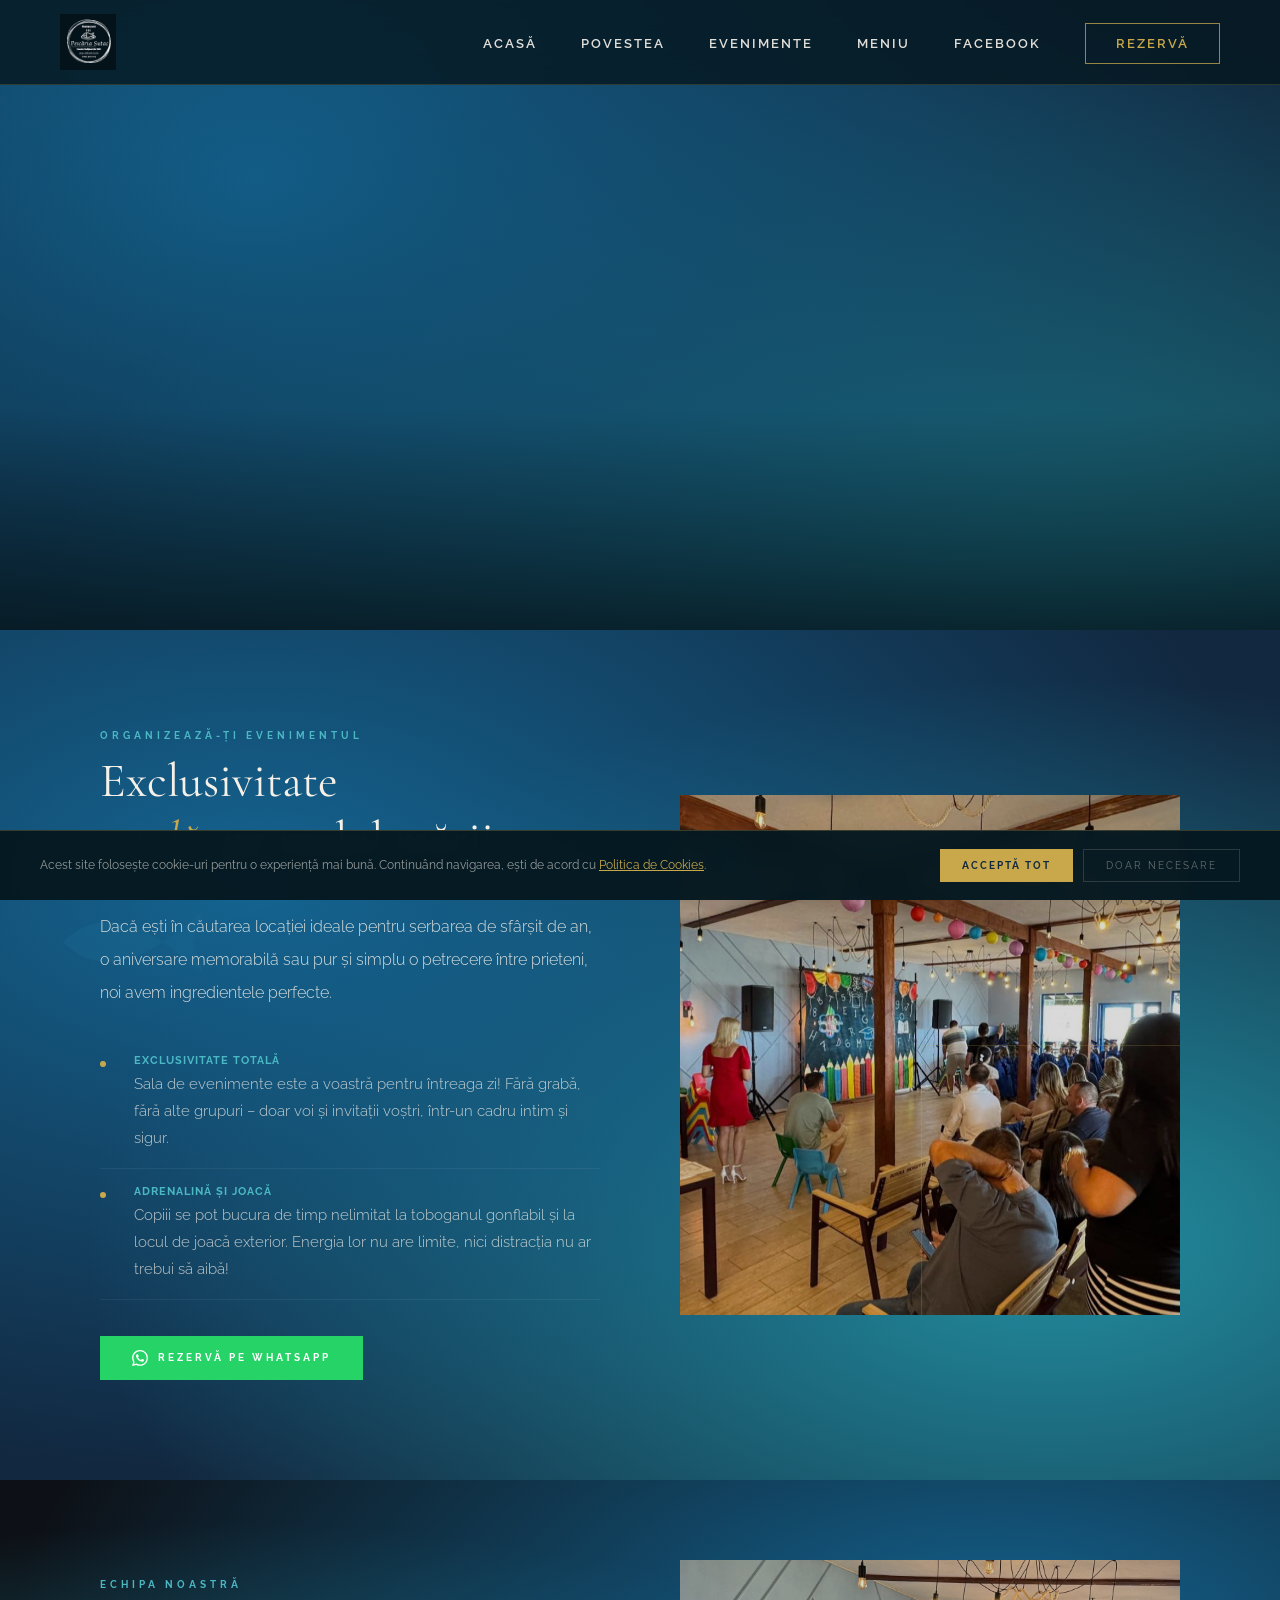
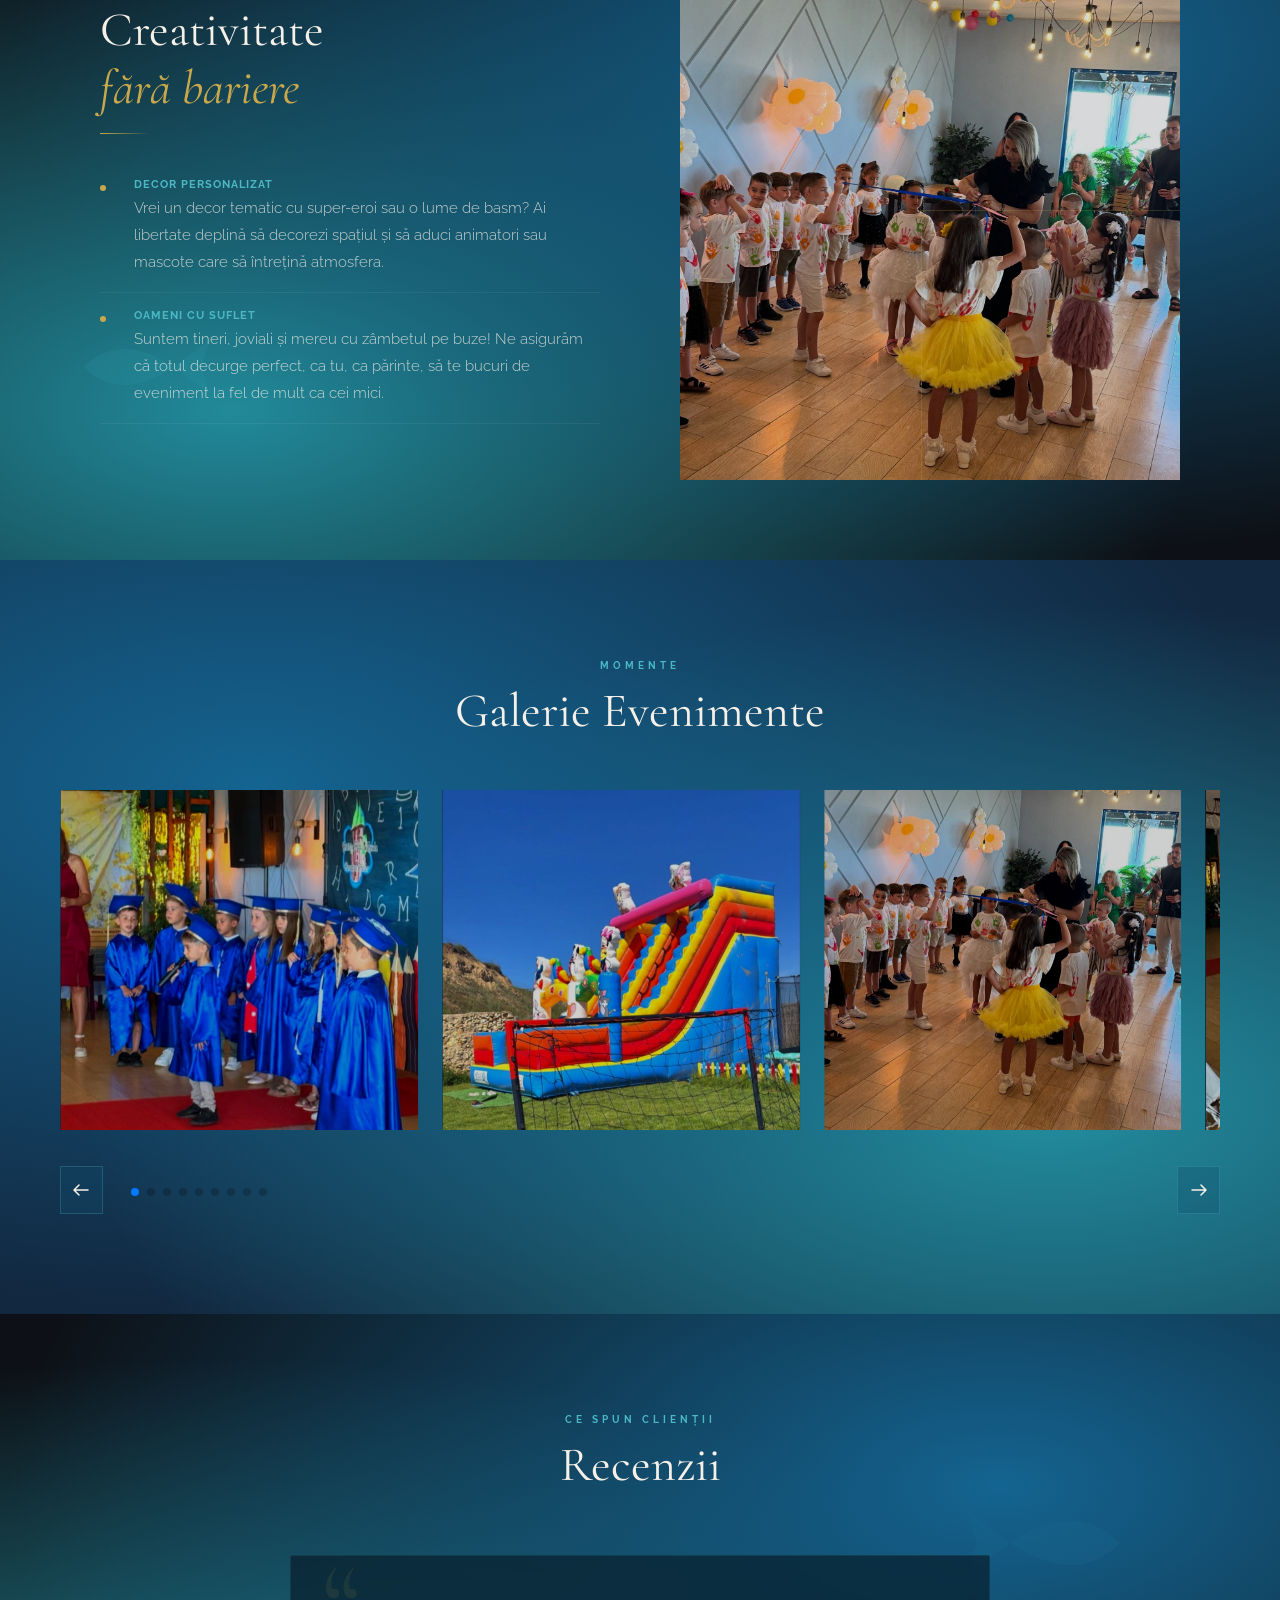
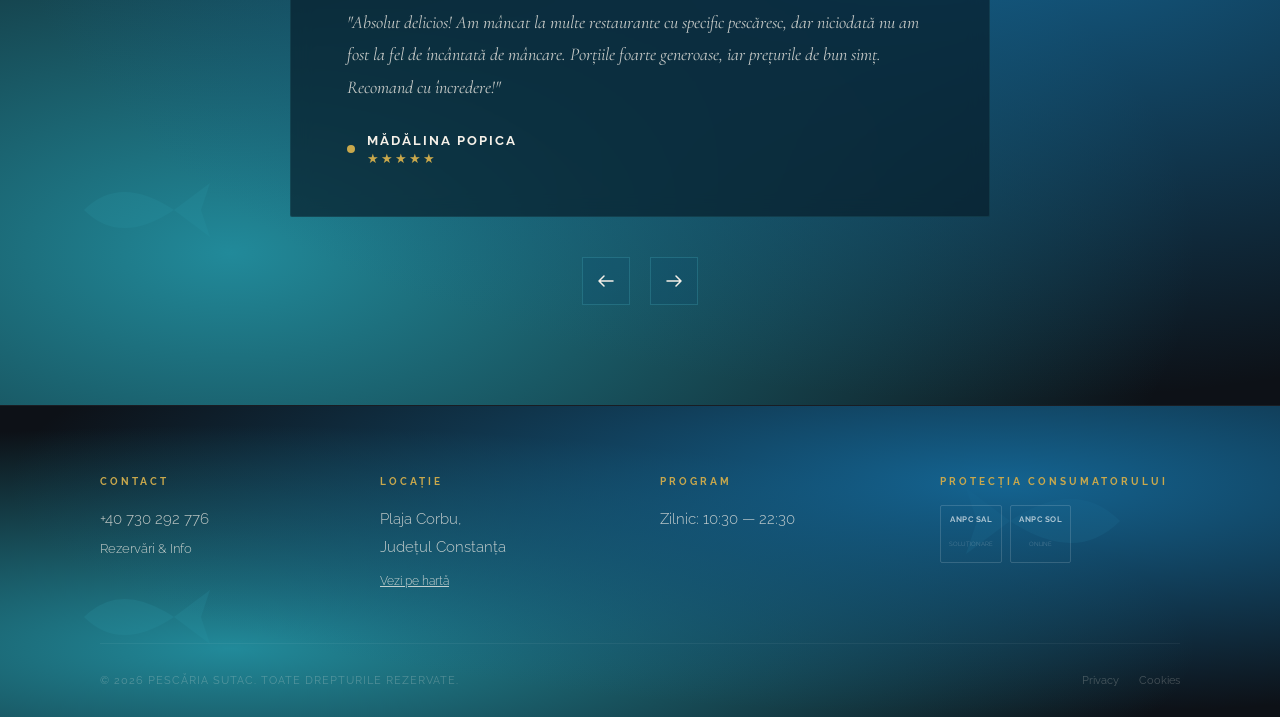
==== commit d0f683cf: "Add files via upload" ====
--- a/about.html
+++ b/about.html
@@ -52,7 +52,15 @@
 .s-mobile-menu li { margin: 18px 0; }
 .s-mobile-menu a { font-family: 'Cormorant Garamond', serif; font-size: clamp(26px,5vw,40px); color: var(--cream); font-style: italic; }
 .s-mobile-menu a:hover { color: var(--gold); }
-@media (max-width: 960px) { .s-nav { padding: 20px 24px; } .s-logo img { height: 54px; } .s-nav-links { display: none; } .s-hamburger { display: flex; } }
+@media (max-width: 960px) {
+  .s-nav { flex-direction: column; gap: 8px; padding: 10px 16px; align-items: center; }
+  .s-logo img { height: 44px; }
+  .s-nav-links { display: flex; gap: 10px 18px; flex-wrap: wrap; justify-content: center; align-items: center; }
+  .s-nav-links a { font-size: 9px; letter-spacing: 1.5px; }
+  .s-nav-cta { padding: 7px 14px !important; font-size: 9px !important; }
+  .s-hamburger { display: none; }
+  .s-mobile-menu { display: none !important; }
+}
 
 /* ── UTILITIES ── */
 .container { max-width: 1200px; margin: 0 auto; padding: 0 60px; }
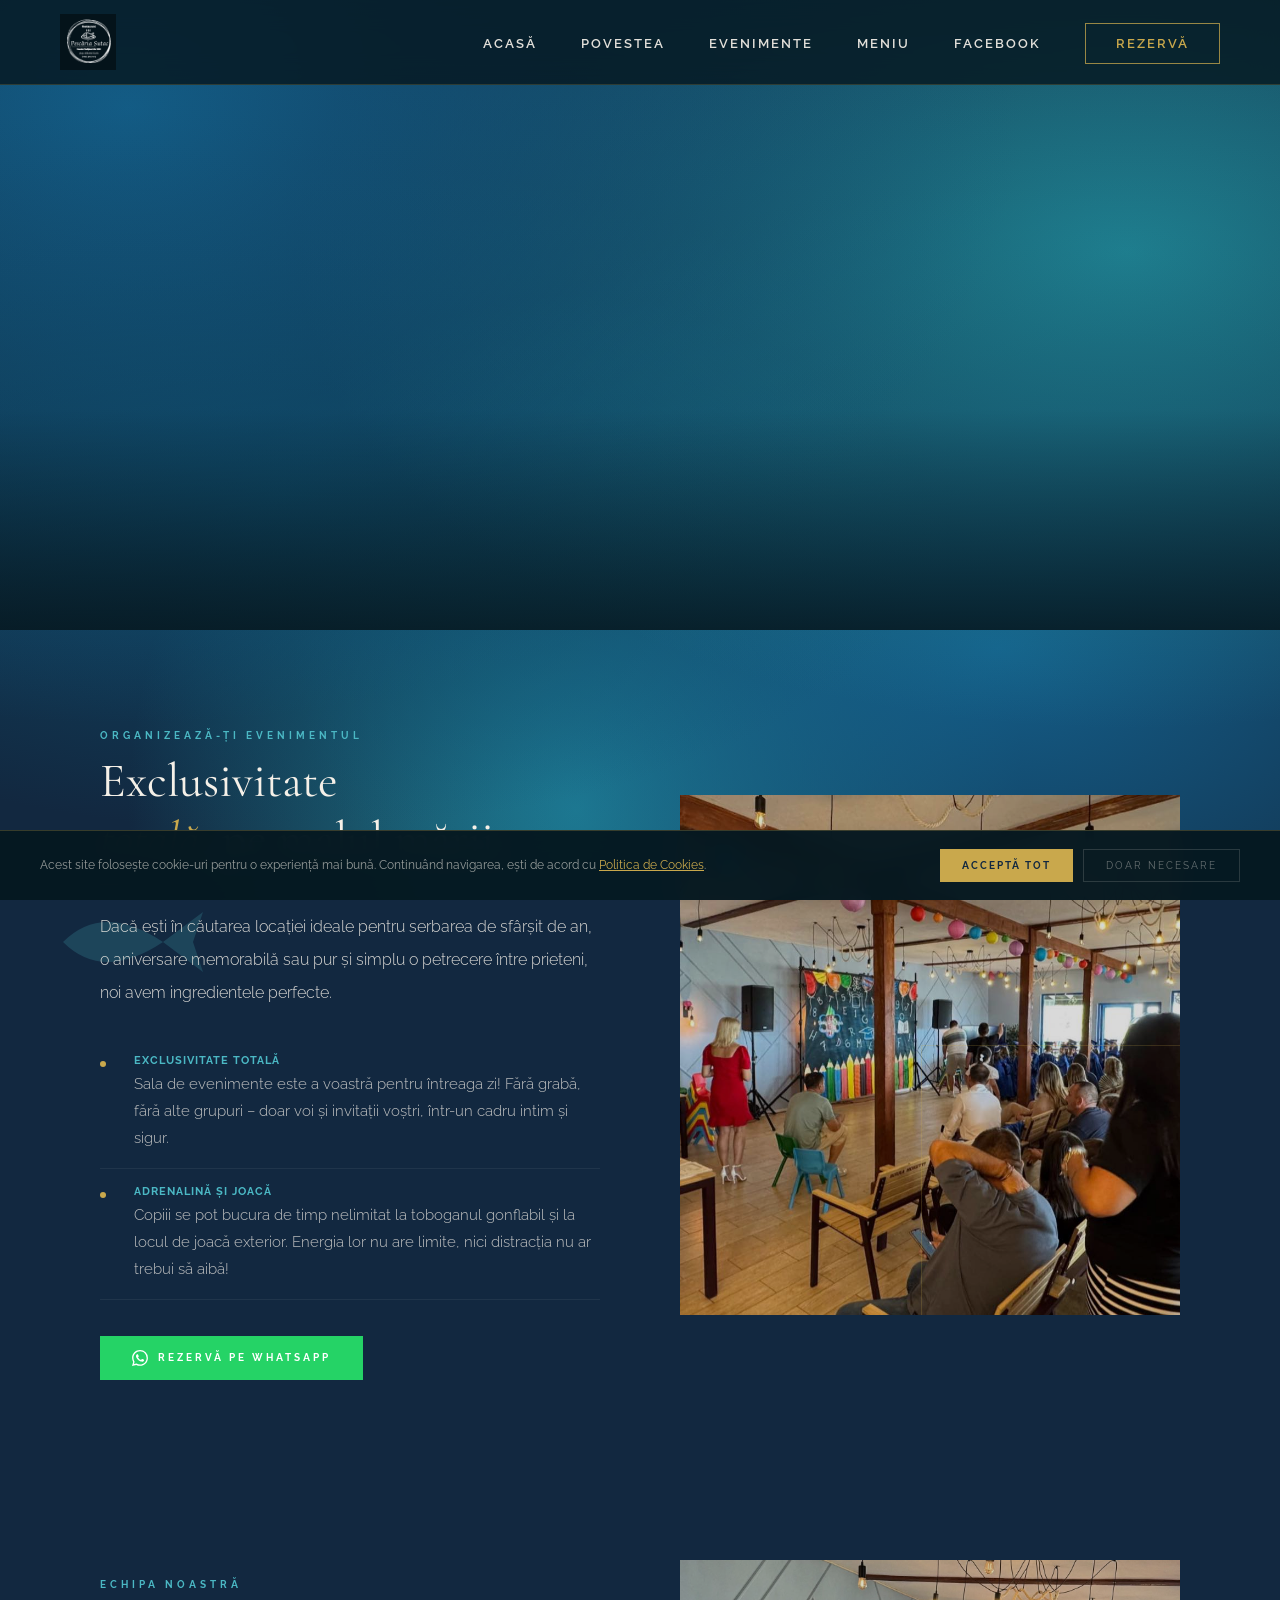
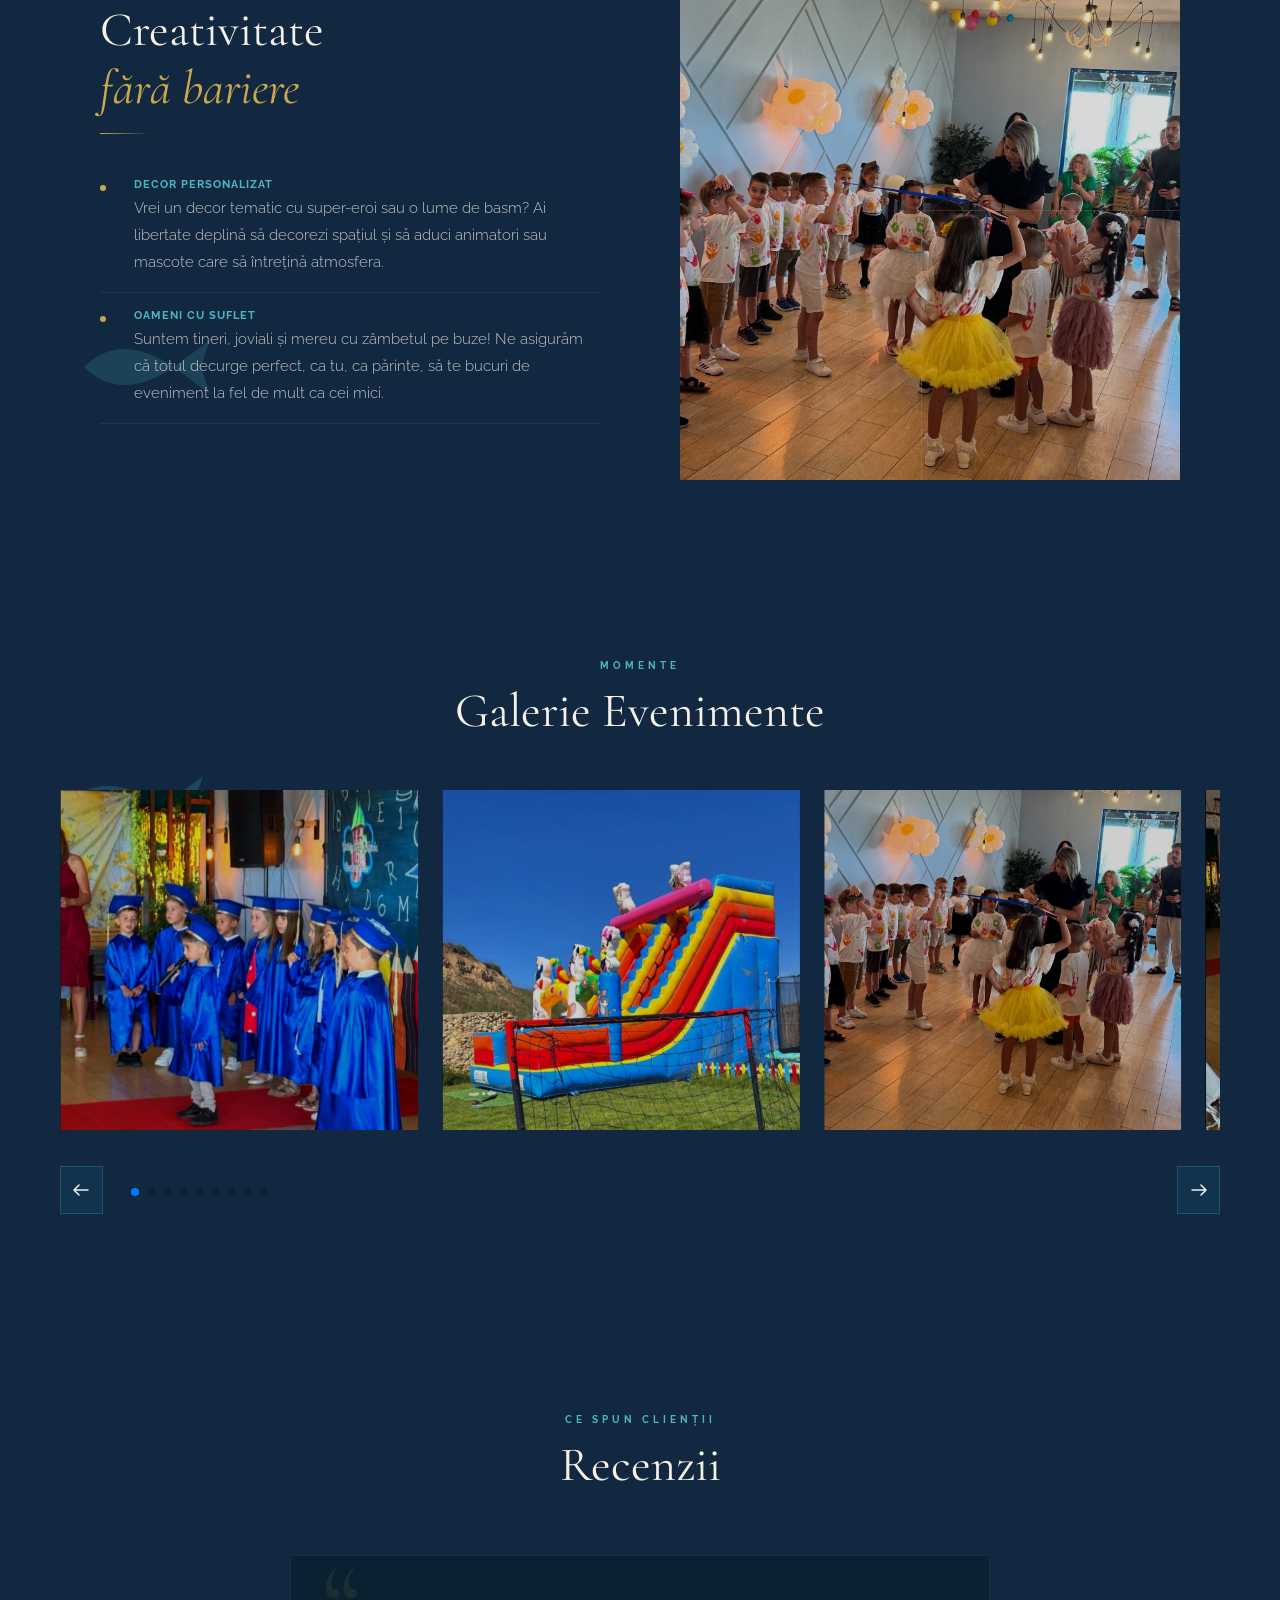
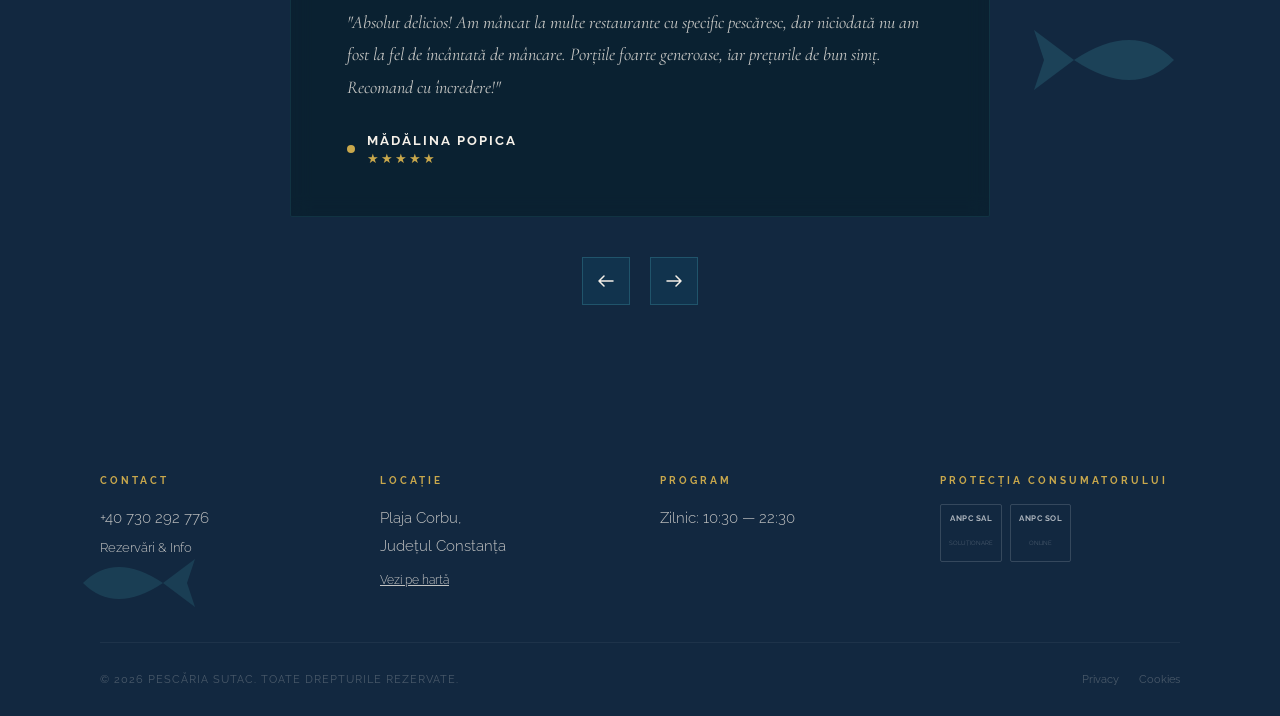
==== commit 9aaf4a42: "Add files via upload" ====
--- a/about.html
+++ b/about.html
@@ -85,7 +85,7 @@
 @media (max-width: 768px) { .page-hero-content { padding: 0 24px; } .page-hero { padding-bottom: 50px; } }
 
 /* ── EVENTS INTRO ── */
-.events-intro { padding: 100px 0; background: var(--bg); }
+.events-intro { padding: 100px 0; background: transparent; }
 .events-grid { display: grid; grid-template-columns: 1fr 1fr; gap: 80px; align-items: center; }
 .events-img { position: relative; overflow: hidden; }
 .events-img img { width: 100%; height: 520px; object-fit: cover; filter: brightness(.85); transition: transform .6s; }
@@ -114,7 +114,7 @@
 }
 
 /* ── EVENTS TEAM ── */
-.events-team { padding: 80px 0; background: var(--bg-alt); }
+.events-team { padding: 80px 0; background: transparent; }
 .events-team-grid { display: grid; grid-template-columns: 1fr 1fr; gap: 80px; align-items: center; }
 .events-team-grid .events-img { order: 2; }
 .events-team-grid .events-text { order: 1; }
@@ -127,7 +127,7 @@
 }
 
 /* ── GALLERY ── */
-.gallery-section { padding: 100px 0; background: var(--bg); }
+.gallery-section { padding: 100px 0; background: transparent; }
 .gallery-section .section-head { text-align: center; margin-bottom: 50px; }
 .gallery-item { overflow: hidden; position: relative; }
 .gallery-item img { width: 100%; height: 340px; object-fit: cover; filter: brightness(.8) contrast(1.05); transition: transform .5s, filter .5s; }
@@ -144,7 +144,7 @@
 @media (max-width: 480px) { .gallery-outer { padding: 0 12px; } }
 
 /* ── TESTIMONIALS ── */
-.testimonials { padding: 100px 0; background: var(--bg-alt); overflow: hidden; }
+.testimonials { padding: 100px 0; background: transparent; overflow: hidden; }
 .testimonials .section-head { text-align: center; margin-bottom: 60px; }
 .testimonial-card {
   background: rgba(8,30,44,.7); border: 1px solid rgba(75,184,196,.12);
@@ -175,7 +175,7 @@
 }
 
 /* ── FOOTER ── */
-.s-footer { background: var(--bg-alt); border-top: 1px solid rgba(255,255,255,.05); padding: 70px 0 30px; }
+.s-footer { background: transparent; border-top: none; padding: 70px 0 30px; }
 .s-footer-inner { max-width: 1200px; margin: 0 auto; padding: 0 60px; }
 .s-footer-grid { display: grid; grid-template-columns: repeat(4,1fr); gap: 40px; padding-bottom: 50px; border-bottom: 1px solid rgba(255,255,255,.05); margin-bottom: 30px; }
 .s-footer-col h4 { font-family: 'Raleway', sans-serif; font-size: 10px; letter-spacing: 3px; text-transform: uppercase; color: var(--gold); margin-bottom: 18px; font-weight: 700; }
@@ -196,7 +196,7 @@
 
 /* ── MOBILE GLOBAL ── */
 @media (max-width: 768px) {
-  .page-hero { background-attachment: scroll; min-height: 300px; height: 60vw; padding-bottom: 44px; }
+  .page-hero { display: none; }
   .page-hero-content { padding: 0 20px; }
   .page-hero-title { font-size: clamp(30px,9vw,48px); }
   .events-intro { padding: 64px 0; }
@@ -235,34 +235,59 @@
 #accept-cookies { background: var(--gold); color: var(--bg); border: none; padding: 10px 22px; cursor: pointer; font-weight: 700; font-size: 10px; letter-spacing: 2px; text-transform: uppercase; font-family: 'Raleway', sans-serif; }
 #reject-cookies { background: transparent; color: rgba(245,240,232,.4); border: 1px solid rgba(245,240,232,.15); padding: 10px 22px; cursor: pointer; font-size: 10px; letter-spacing: 2px; text-transform: uppercase; font-family: 'Raleway', sans-serif; }
 
-/* ── OCEAN AMBIANCE ── */
+/* ── OCEAN AMBIANCE — canvas unic ── */
 body {
   background:
-    radial-gradient(ellipse at 20% 20%, rgba(20,100,145,1) 0%, transparent 70%),
-    radial-gradient(ellipse at 80% 80%, rgba(35,148,165,1) 0%, transparent 70%),
+    radial-gradient(ellipse at 10% 12%, rgba(20,100,145,.95) 0%, transparent 55%),
+    radial-gradient(ellipse at 88% 28%, rgba(35,148,165,.92) 0%, transparent 52%),
+    radial-gradient(ellipse at 22% 55%, rgba(14,77,108,.88) 0%, transparent 48%),
+    radial-gradient(ellipse at 78% 72%, rgba(20,100,145,.9) 0%, transparent 50%),
+    radial-gradient(ellipse at 45% 90%, rgba(35,148,165,.8) 0%, transparent 45%),
     var(--bg);
   background-attachment: fixed;
 }
 @media (max-width: 768px) { body { background-attachment: scroll; } }
-.events-intro, .gallery-section {
+
+.events-intro, .events-team, .gallery-section, .testimonials, .s-footer {
+  background: transparent !important;
+}
+.events-intro {
   background-image:
-    radial-gradient(ellipse at 20% 30%, rgba(20,100,145,1) 0%, transparent 70%),
-    radial-gradient(ellipse at 82% 72%, rgba(35,148,165,.95) 0%, transparent 65%),
+    url("data:image/svg+xml,%3Csvg xmlns='http://www.w3.org/2000/svg' viewBox='0 0 100 50'%3E%3Cpath fill='%234bb8c4' opacity='.2' d='M10 25 Q30 5 60 25 Q30 45 10 25Z M60 25 L80 10 L75 25 L80 40Z'/%3E%3C/svg%3E"),
+    url("data:image/svg+xml,%3Csvg xmlns='http://www.w3.org/2000/svg' viewBox='0 0 100 50'%3E%3Cpath fill='%234bb8c4' opacity='.2' d='M90 25 Q70 5 40 25 Q70 45 90 25Z M40 25 L20 10 L25 25 L20 40Z'/%3E%3C/svg%3E") !important;
+  background-repeat: no-repeat !important;
+  background-position: 4% 35%, 91% 62% !important;
+  background-size: 200px, 250px !important;
+}
+.events-team {
+  background-image:
+    url("data:image/svg+xml,%3Csvg xmlns='http://www.w3.org/2000/svg' viewBox='0 0 100 50'%3E%3Cpath fill='%234bb8c4' opacity='.18' d='M90 25 Q70 5 40 25 Q70 45 90 25Z M40 25 L20 10 L25 25 L20 40Z'/%3E%3C/svg%3E"),
+    url("data:image/svg+xml,%3Csvg xmlns='http://www.w3.org/2000/svg' viewBox='0 0 100 50'%3E%3Cpath fill='%234bb8c4' opacity='.18' d='M10 25 Q30 5 60 25 Q30 45 10 25Z M60 25 L80 10 L75 25 L80 40Z'/%3E%3C/svg%3E") !important;
+  background-repeat: no-repeat !important;
+  background-position: 87% 30%, 6% 75% !important;
+  background-size: 220px, 180px !important;
+}
+.gallery-section {
+  background-image:
     url("data:image/svg+xml,%3Csvg xmlns='http://www.w3.org/2000/svg' viewBox='0 0 100 50'%3E%3Cpath fill='%234bb8c4' opacity='.22' d='M10 25 Q30 5 60 25 Q30 45 10 25Z M60 25 L80 10 L75 25 L80 40Z'/%3E%3C/svg%3E"),
-    url("data:image/svg+xml,%3Csvg xmlns='http://www.w3.org/2000/svg' viewBox='0 0 100 50'%3E%3Cpath fill='%234bb8c4' opacity='.22' d='M90 25 Q70 5 40 25 Q70 45 90 25Z M40 25 L20 10 L25 25 L20 40Z'/%3E%3C/svg%3E");
-  background-repeat: no-repeat;
-  background-position: 0 0, 0 0, 4% 35%, 91% 62%;
-  background-size: 100% 100%, 100% 100%, 200px, 250px;
-}
-.events-team, .testimonials, .s-footer {
+    url("data:image/svg+xml,%3Csvg xmlns='http://www.w3.org/2000/svg' viewBox='0 0 100 50'%3E%3Cpath fill='%234bb8c4' opacity='.22' d='M90 25 Q70 5 40 25 Q70 45 90 25Z M40 25 L20 10 L25 25 L20 40Z'/%3E%3C/svg%3E") !important;
+  background-repeat: no-repeat !important;
+  background-position: 4% 30%, 90% 68% !important;
+  background-size: 200px, 240px !important;
+}
+.testimonials {
   background-image:
-    radial-gradient(ellipse at 78% 25%, rgba(20,100,145,1) 0%, transparent 70%),
-    radial-gradient(ellipse at 18% 78%, rgba(35,148,165,.92) 0%, transparent 65%),
-    url("data:image/svg+xml,%3Csvg xmlns='http://www.w3.org/2000/svg' viewBox='0 0 100 50'%3E%3Cpath fill='%234bb8c4' opacity='.18' d='M90 25 Q70 5 40 25 Q70 45 90 25Z M40 25 L20 10 L25 25 L20 40Z'/%3E%3C/svg%3E"),
-    url("data:image/svg+xml,%3Csvg xmlns='http://www.w3.org/2000/svg' viewBox='0 0 100 50'%3E%3Cpath fill='%234bb8c4' opacity='.18' d='M10 25 Q30 5 60 25 Q30 45 10 25Z M60 25 L80 10 L75 25 L80 40Z'/%3E%3C/svg%3E");
-  background-repeat: no-repeat;
-  background-position: 0 0, 0 0, 87% 30%, 6% 75%;
-  background-size: 100% 100%, 100% 100%, 220px, 180px;
+    url("data:image/svg+xml,%3Csvg xmlns='http://www.w3.org/2000/svg' viewBox='0 0 100 50'%3E%3Cpath fill='%234bb8c4' opacity='.18' d='M90 25 Q70 5 40 25 Q70 45 90 25Z M40 25 L20 10 L25 25 L20 40Z'/%3E%3C/svg%3E") !important;
+  background-repeat: no-repeat !important;
+  background-position: 92% 50% !important;
+  background-size: 200px !important;
+}
+.s-footer {
+  background-image:
+    url("data:image/svg+xml,%3Csvg xmlns='http://www.w3.org/2000/svg' viewBox='0 0 100 50'%3E%3Cpath fill='%234bb8c4' opacity='.15' d='M10 25 Q30 5 60 25 Q30 45 10 25Z M60 25 L80 10 L75 25 L80 40Z'/%3E%3C/svg%3E") !important;
+  background-repeat: no-repeat !important;
+  background-position: 6% 60% !important;
+  background-size: 160px !important;
 }
 </style>
 </head>
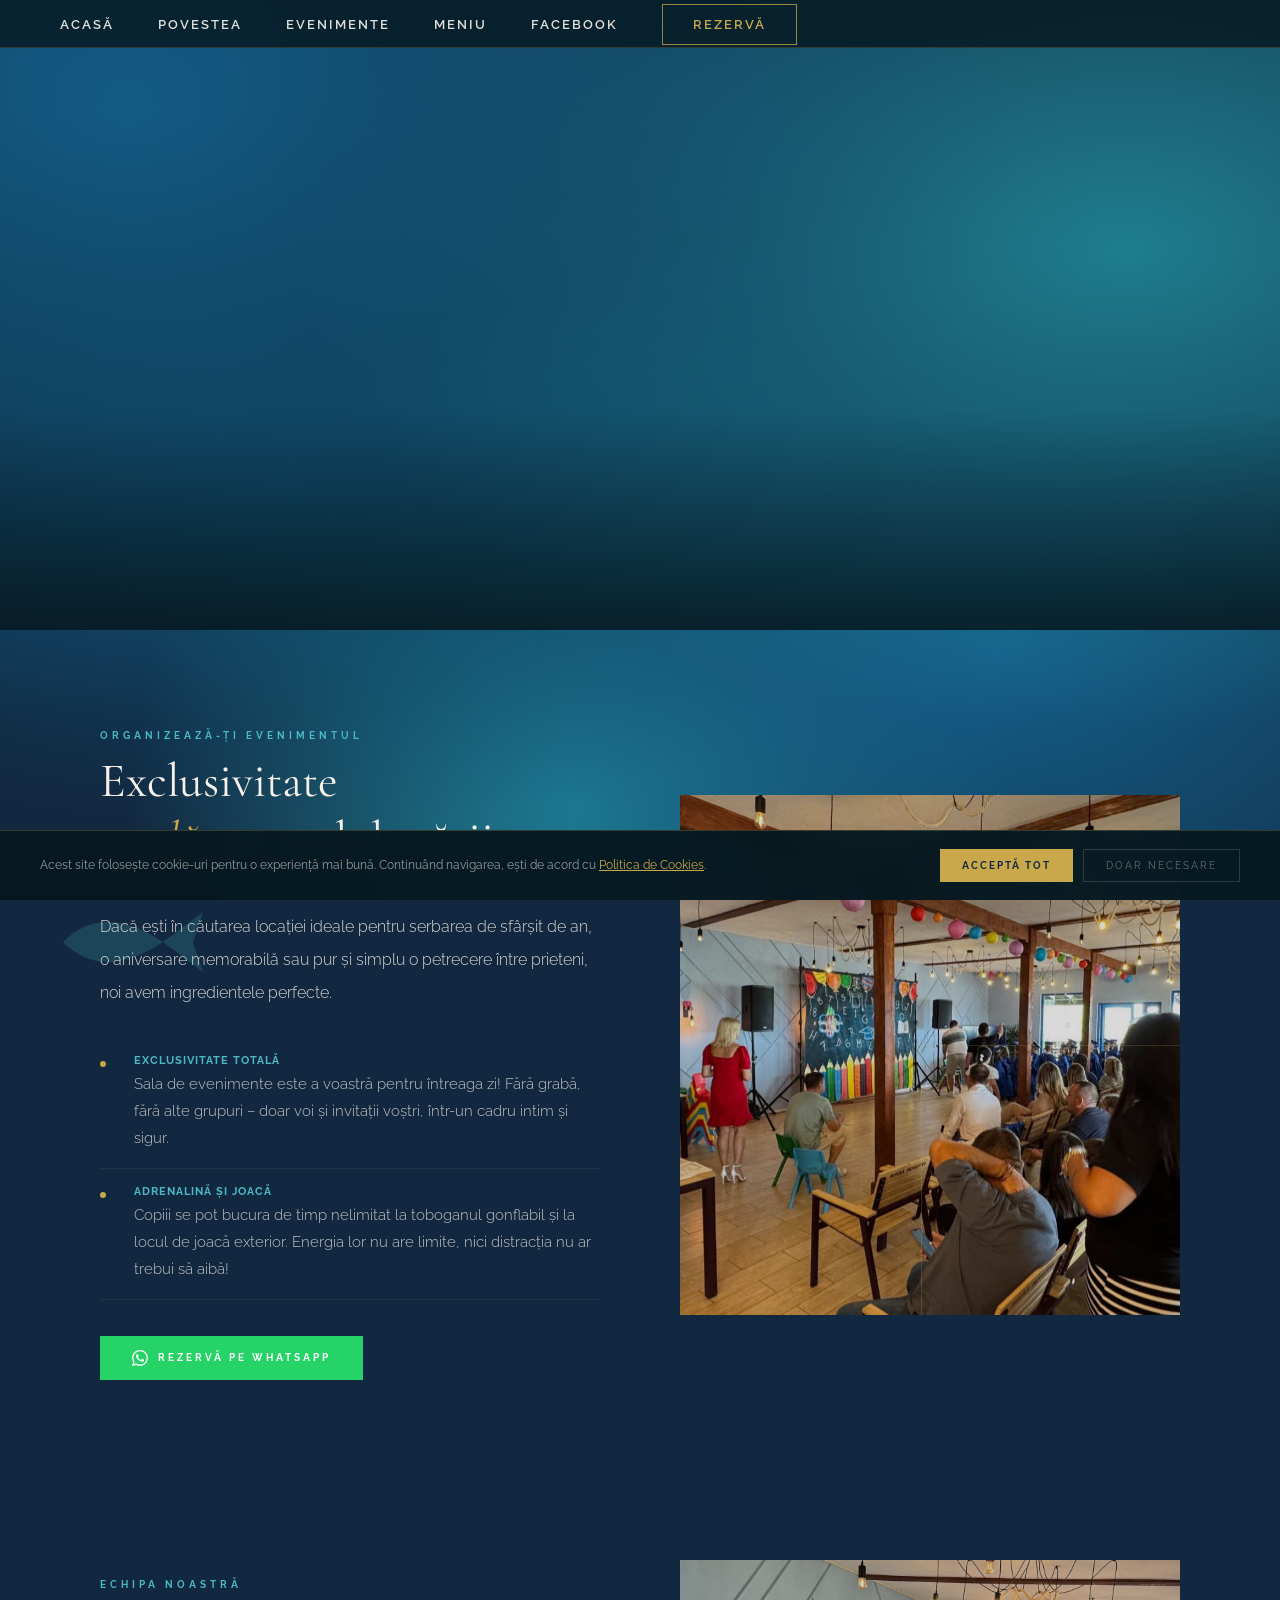
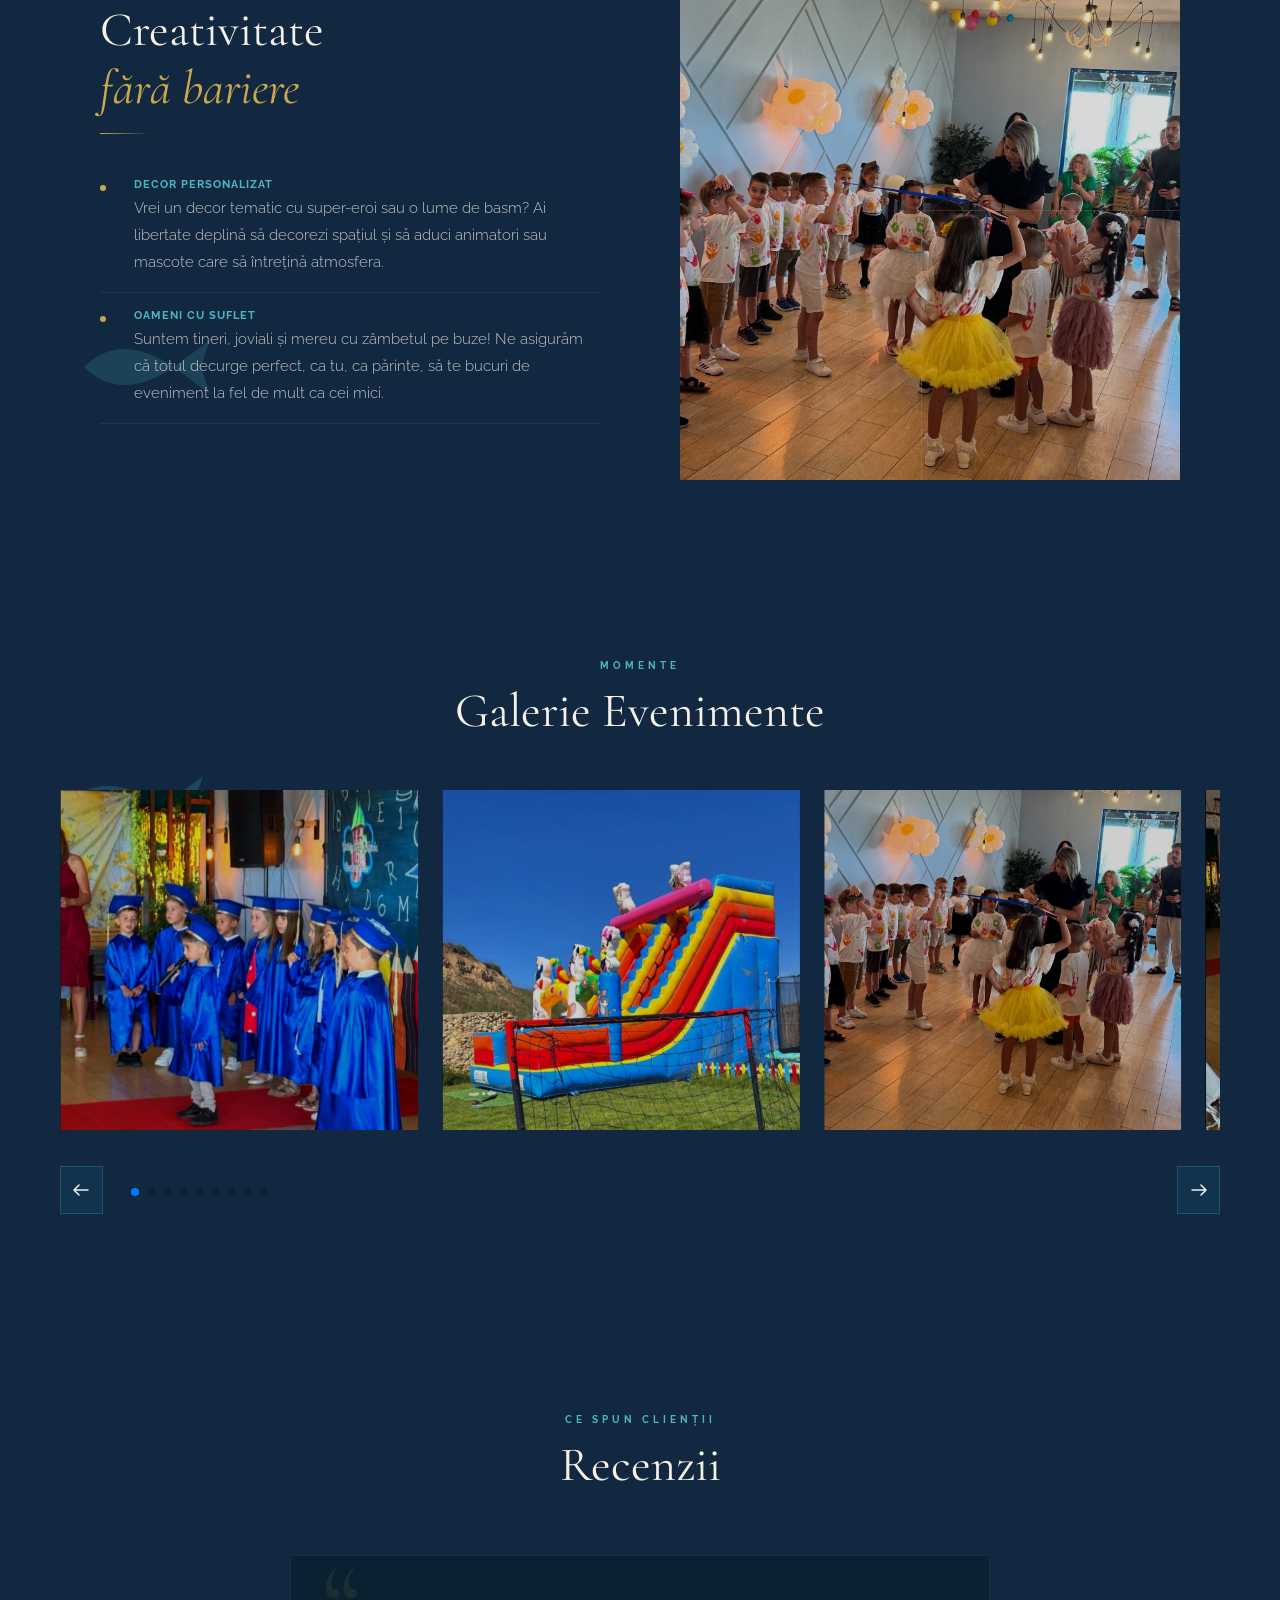
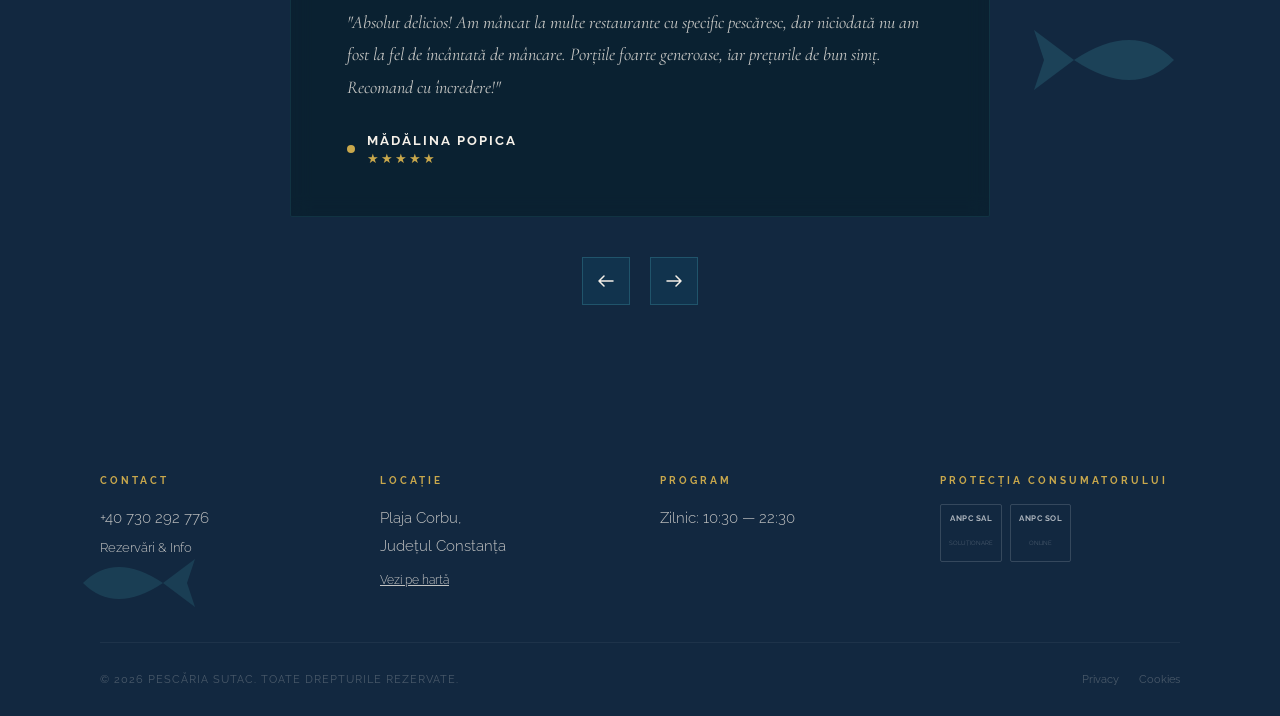
==== commit be27bb4a: "Add files via upload" ====
--- a/about.html
+++ b/about.html
@@ -32,7 +32,7 @@
 .s-header { position: fixed; top: 0; left: 0; right: 0; z-index: 1000; background: rgba(6,24,32,.82); backdrop-filter: blur(14px); -webkit-backdrop-filter: blur(14px); border-bottom: 1px solid rgba(201,168,76,.2); transition: background .4s, border-color .4s, box-shadow .4s; }
 .s-header.scrolled { background: rgba(6,24,32,.97); backdrop-filter: blur(24px); -webkit-backdrop-filter: blur(24px); border-bottom: 1px solid rgba(201,168,76,.35); box-shadow: 0 4px 40px rgba(0,0,0,.45); }
 .s-nav { display: flex; align-items: center; justify-content: space-between; padding: 14px 60px; max-width: 1400px; margin: 0 auto; }
-.s-logo img { height: 56px; width: auto; mix-blend-mode: screen; }
+.s-logo img { height: 72px; width: auto; filter: invert(1); mix-blend-mode: screen; }
 .s-nav-links { display: flex; list-style: none; gap: 44px; align-items: center; }
 .s-nav-links a { color: rgba(245,240,232,.92); font-family: 'Raleway', sans-serif; font-size: 13px; letter-spacing: 2px; text-transform: uppercase; font-weight: 600; transition: color .25s; position: relative; }
 .s-nav-links a::after { content: ''; position: absolute; bottom: -4px; left: 0; right: 100%; height: 1px; background: var(--gold); transition: right .3s; }
@@ -191,15 +191,15 @@
 .s-anpc-badge:hover { border-color: rgba(255,255,255,.35); }
 .s-anpc-badge span { display: block; font-size: 8px; color: rgba(255,255,255,.65); font-weight: 700; letter-spacing: .5px; }
 .s-anpc-badge small { font-size: 6px; color: rgba(255,255,255,.3); text-transform: uppercase; }
-@media (max-width: 768px) { .s-footer-grid { grid-template-columns: 1fr 1fr; } .s-footer-inner { padding: 0 24px; } .s-footer-bottom { flex-direction: column; align-items: flex-start; } }
-@media (max-width: 480px) { .s-footer-grid { grid-template-columns: 1fr; } }
+@media (max-width: 768px) { .s-footer-grid { grid-template-columns: 1fr 1fr; gap: 20px; padding-bottom: 24px; margin-bottom: 20px; } .s-footer-inner { padding: 0 20px; } .s-footer-bottom { flex-direction: column; align-items: flex-start; } }
+@media (max-width: 480px) { .s-footer-grid { grid-template-columns: 1fr 1fr; gap: 16px; } .s-footer-col h4 { margin-bottom: 10px; } .s-footer-col p, .s-footer-col a { font-size: 13px; line-height: 1.7; } }
 
 /* ── MOBILE GLOBAL ── */
 @media (max-width: 768px) {
   .page-hero { display: none; }
   .page-hero-content { padding: 0 20px; }
   .page-hero-title { font-size: clamp(30px,9vw,48px); }
-  .events-intro { padding: 64px 0; }
+  .events-intro { padding: 64px 0; padding-top: 100px; }
   .events-team { padding: 56px 0; }
   .events-img img { height: 260px; }
   .s-btn-wa { width: 100%; justify-content: center; padding: 16px 20px; font-size: 11px; }
@@ -296,9 +296,6 @@
 <!-- HEADER -->
 <header class="s-header" id="sHeader">
   <nav class="s-nav">
-    <a href="index.html" class="s-logo">
-      <img src="assets/img/logo orig.jpeg" alt="Pescăria Sutac">
-    </a>
     <ul class="s-nav-links">
       <li><a href="index.html">Acasă</a></li>
       <li><a href="povestea.html">Povestea</a></li>
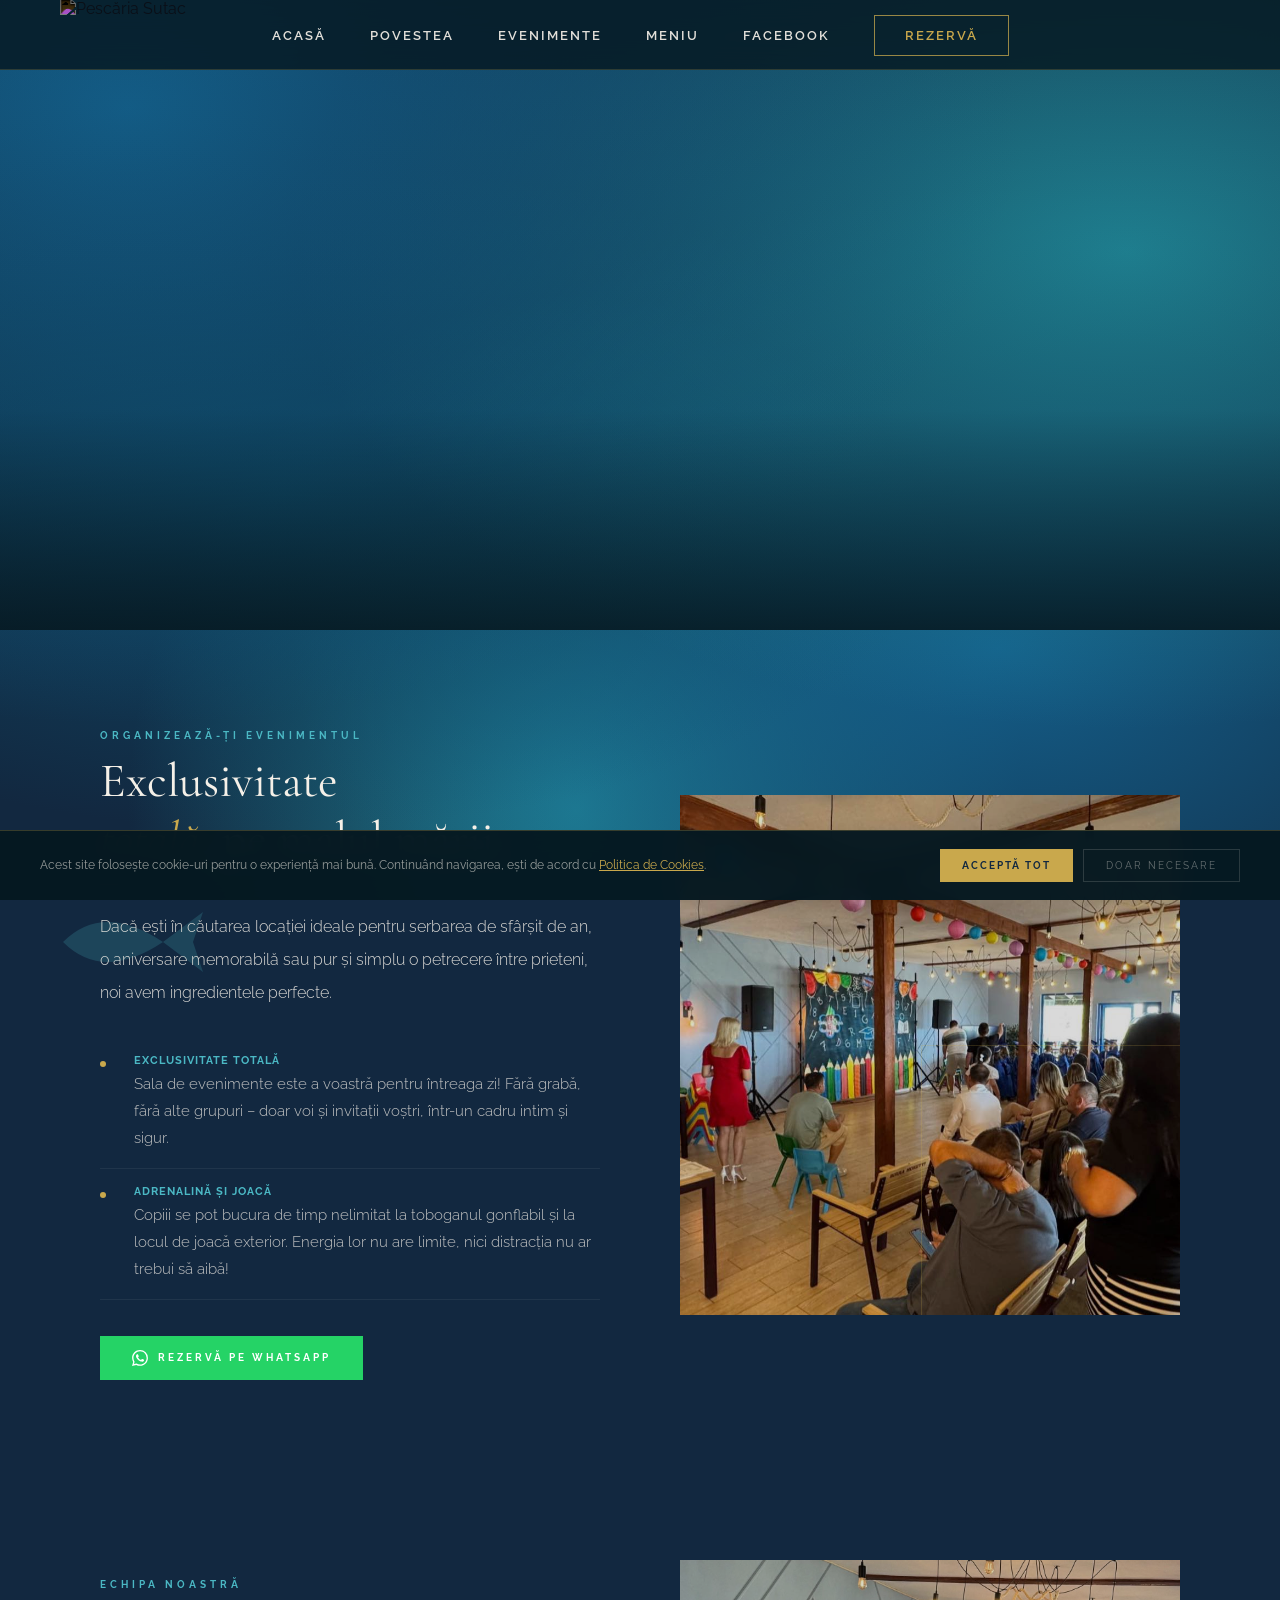
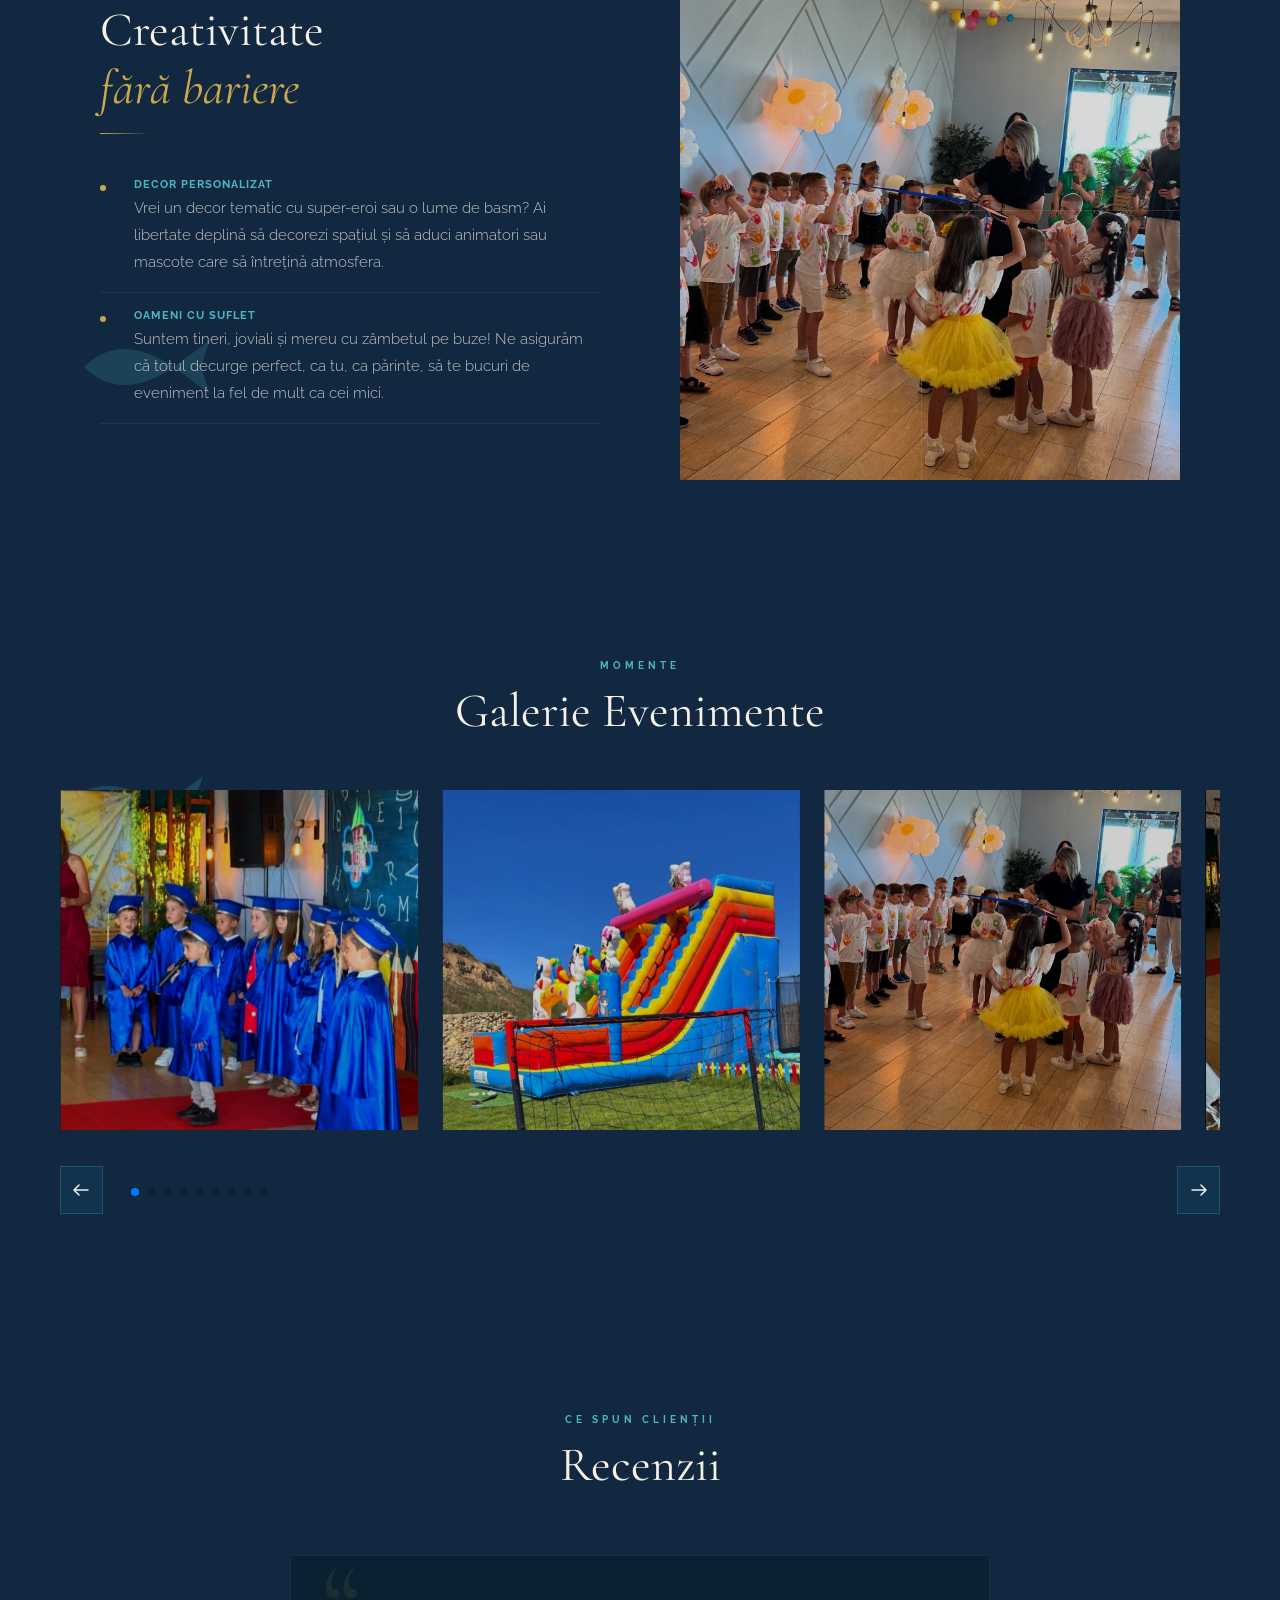
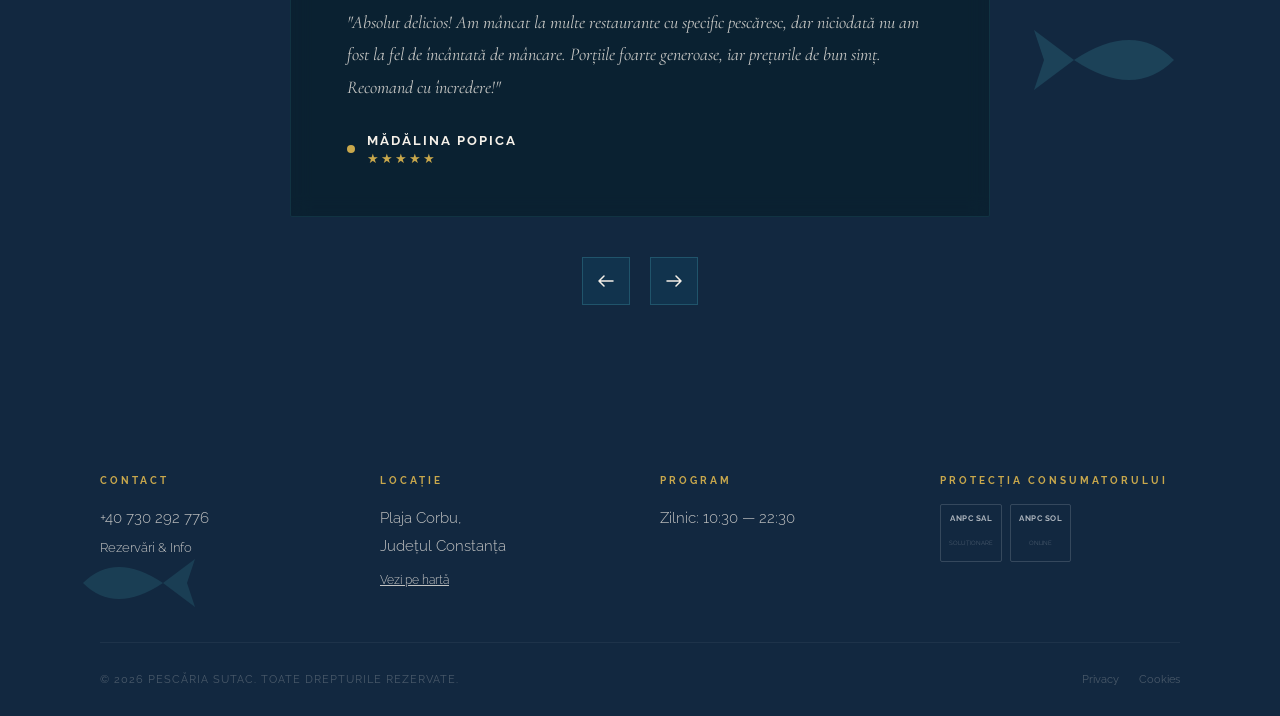
==== commit a6e6ae78: "Add files via upload" ====
--- a/about.html
+++ b/about.html
@@ -31,7 +31,8 @@
 /* ── NAV ── */
 .s-header { position: fixed; top: 0; left: 0; right: 0; z-index: 1000; background: rgba(6,24,32,.82); backdrop-filter: blur(14px); -webkit-backdrop-filter: blur(14px); border-bottom: 1px solid rgba(201,168,76,.2); transition: background .4s, border-color .4s, box-shadow .4s; }
 .s-header.scrolled { background: rgba(6,24,32,.97); backdrop-filter: blur(24px); -webkit-backdrop-filter: blur(24px); border-bottom: 1px solid rgba(201,168,76,.35); box-shadow: 0 4px 40px rgba(0,0,0,.45); }
-.s-nav { display: flex; align-items: center; justify-content: space-between; padding: 14px 60px; max-width: 1400px; margin: 0 auto; }
+.s-nav { display: flex; align-items: center; justify-content: center; padding: 25px 60px; max-width: 1400px; margin: 0 auto; position: relative; }
+.s-logo { position: absolute; left: 60px; top: 50%; transform: translateY(-50%); }
 .s-logo img { height: 72px; width: auto; filter: invert(1); mix-blend-mode: screen; }
 .s-nav-links { display: flex; list-style: none; gap: 44px; align-items: center; }
 .s-nav-links a { color: rgba(245,240,232,.92); font-family: 'Raleway', sans-serif; font-size: 13px; letter-spacing: 2px; text-transform: uppercase; font-weight: 600; transition: color .25s; position: relative; }
@@ -53,9 +54,9 @@
 .s-mobile-menu a { font-family: 'Cormorant Garamond', serif; font-size: clamp(26px,5vw,40px); color: var(--cream); font-style: italic; }
 .s-mobile-menu a:hover { color: var(--gold); }
 @media (max-width: 960px) {
-  .s-nav { flex-direction: column; gap: 8px; padding: 10px 16px; align-items: center; }
-  .s-logo img { height: 44px; }
-  .s-nav-links { display: flex; gap: 10px 18px; flex-wrap: wrap; justify-content: center; align-items: center; }
+  .s-nav { flex-direction: row; align-items: center; justify-content: flex-start; gap: 0; padding: 10px 16px; position: static; }
+  .s-logo { display: none; }
+  .s-nav-links { flex: 1; display: flex; gap: 7px 13px; flex-wrap: wrap; justify-content: flex-start; align-items: center; }
   .s-nav-links a { font-size: 9px; letter-spacing: 1.5px; }
   .s-nav-cta { padding: 7px 14px !important; font-size: 9px !important; }
   .s-hamburger { display: none; }
@@ -296,6 +297,9 @@
 <!-- HEADER -->
 <header class="s-header" id="sHeader">
   <nav class="s-nav">
+    <a href="index.html" class="s-logo">
+      <img src="assets/img/logo  sutac 9 (1).png" alt="Pescăria Sutac">
+    </a>
     <ul class="s-nav-links">
       <li><a href="index.html">Acasă</a></li>
       <li><a href="povestea.html">Povestea</a></li>
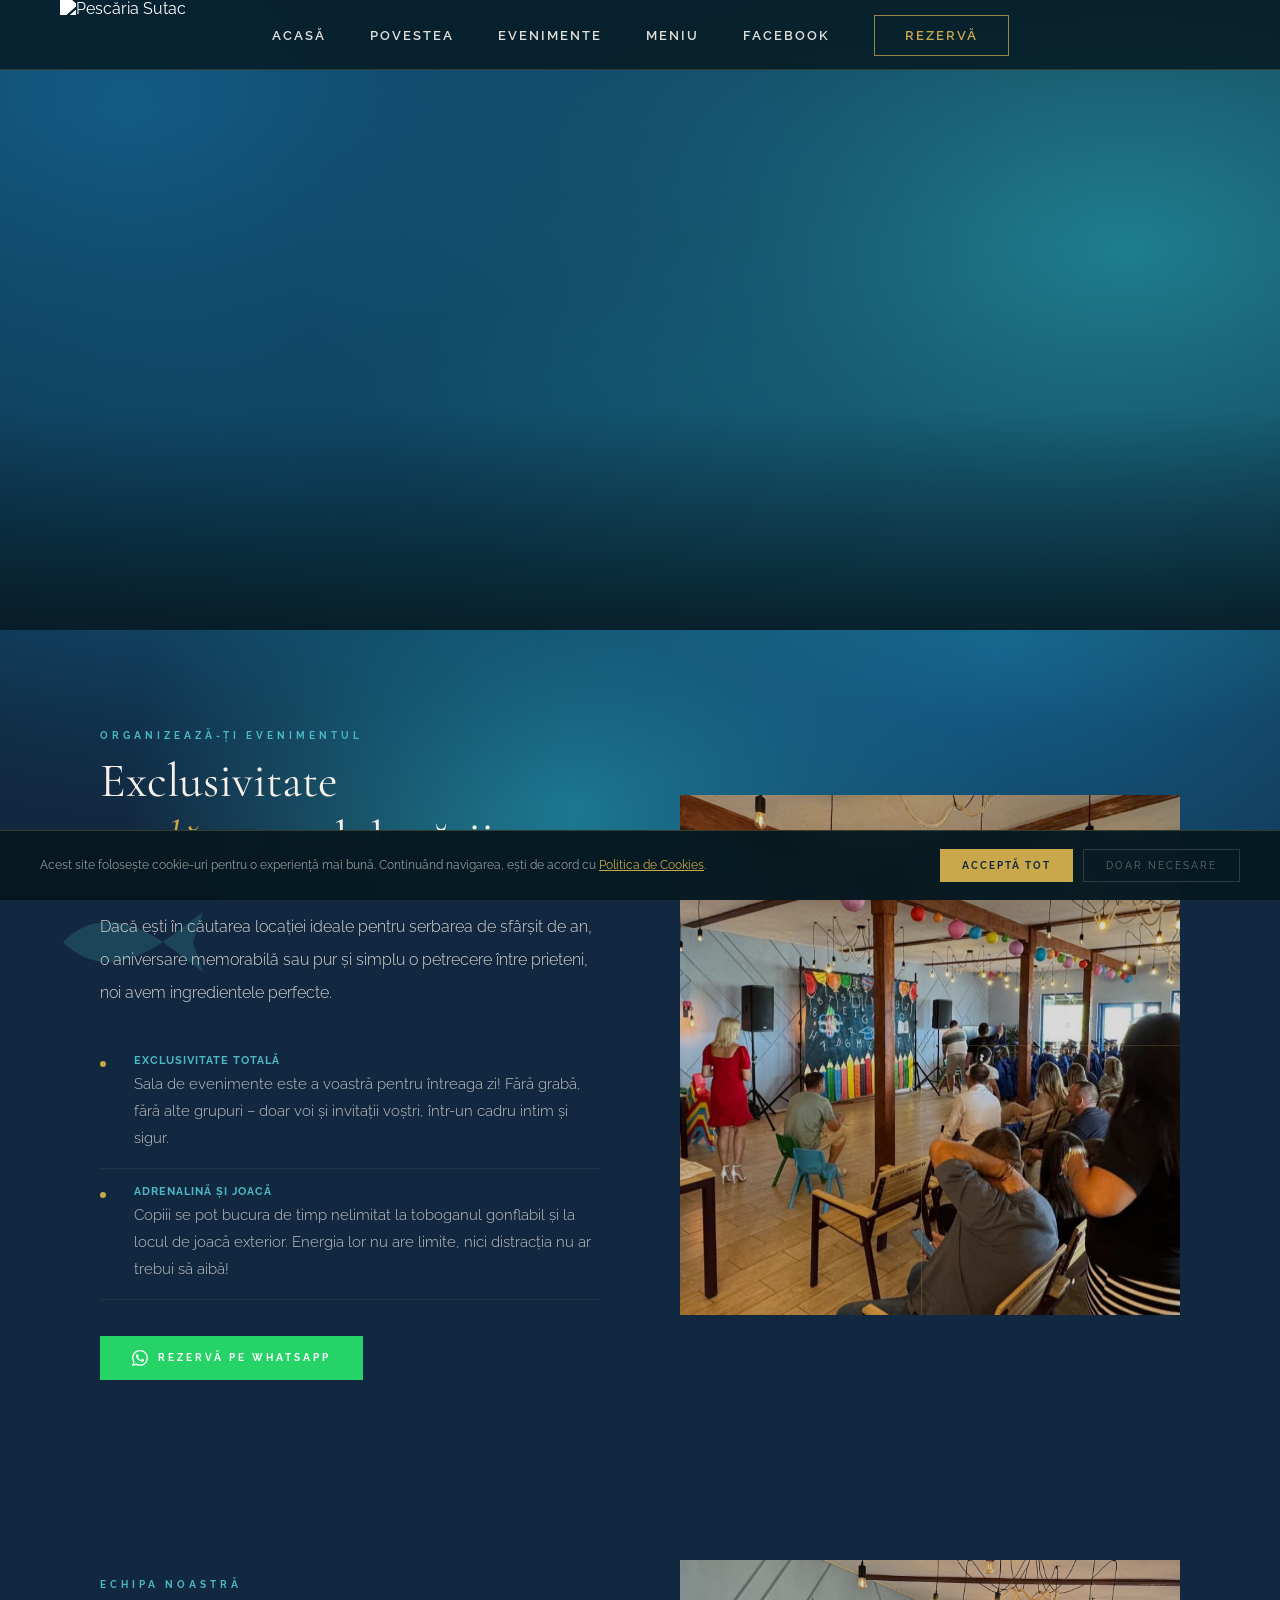
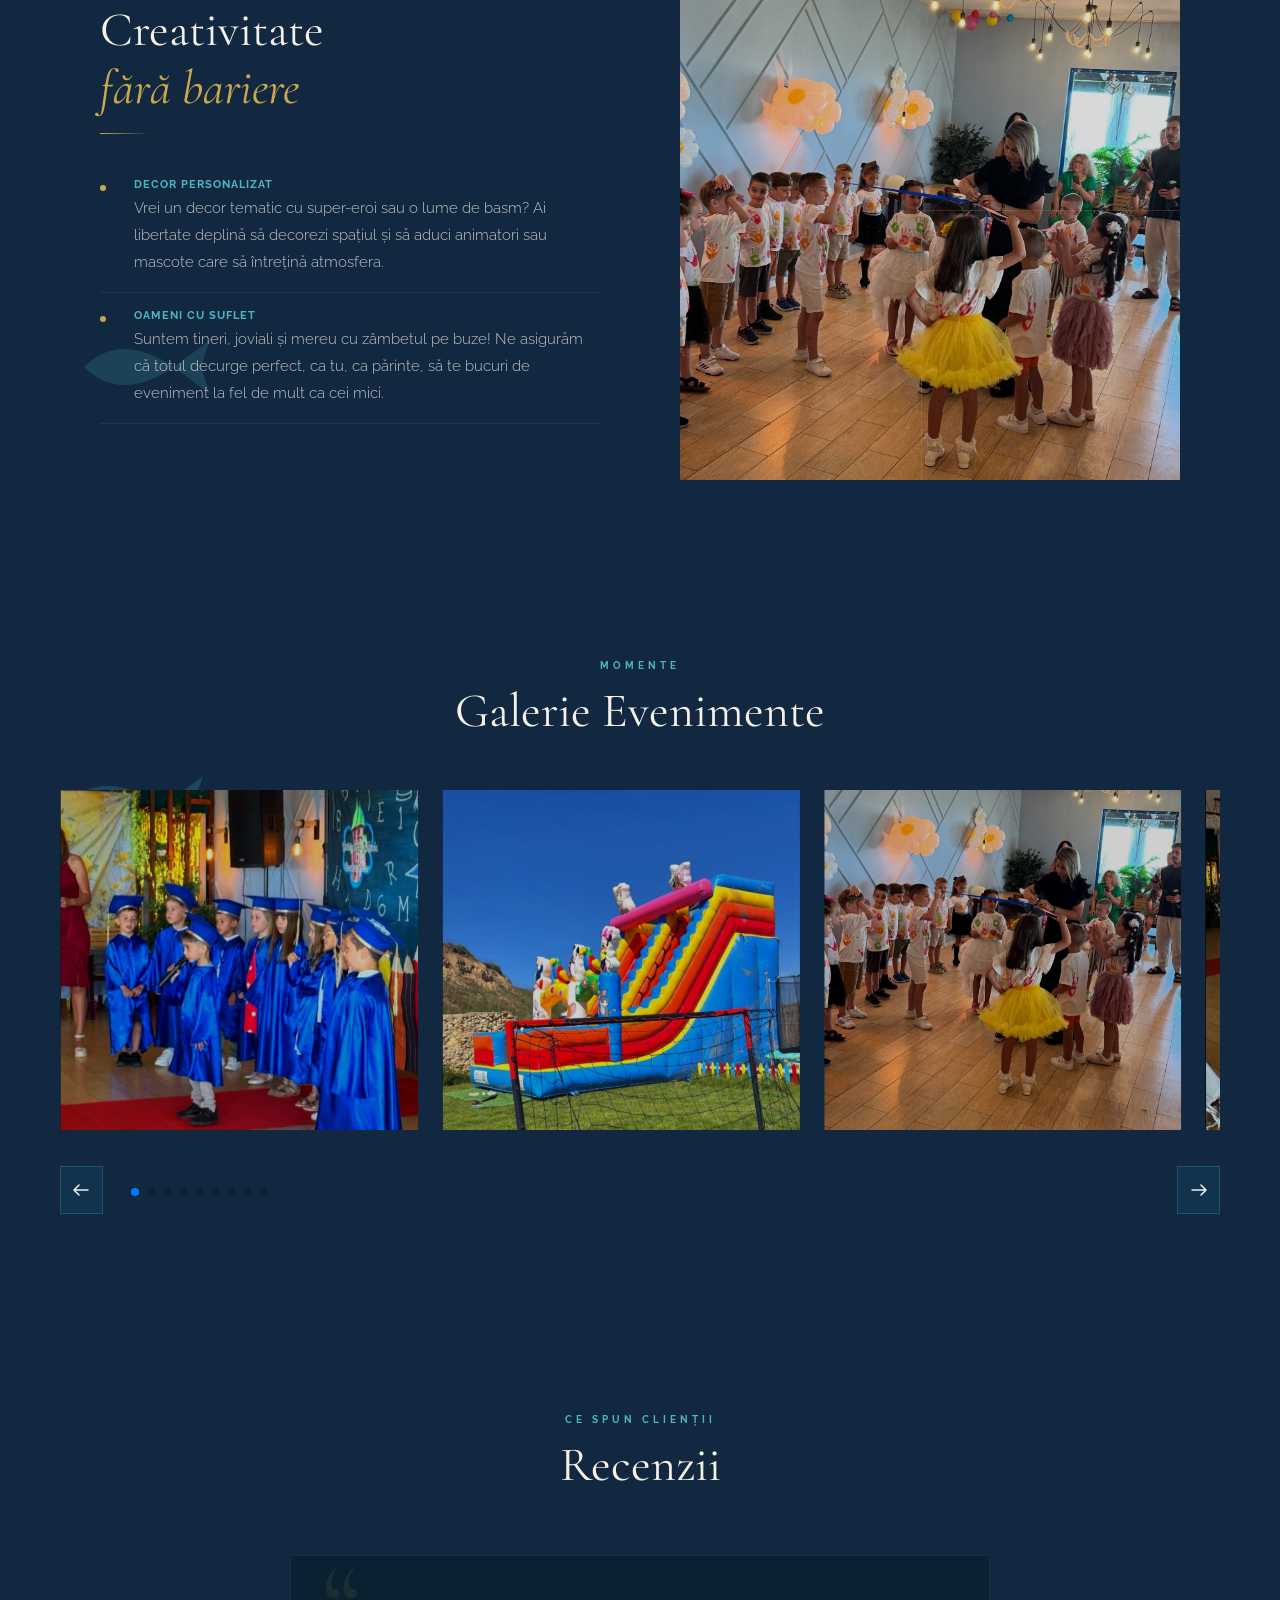
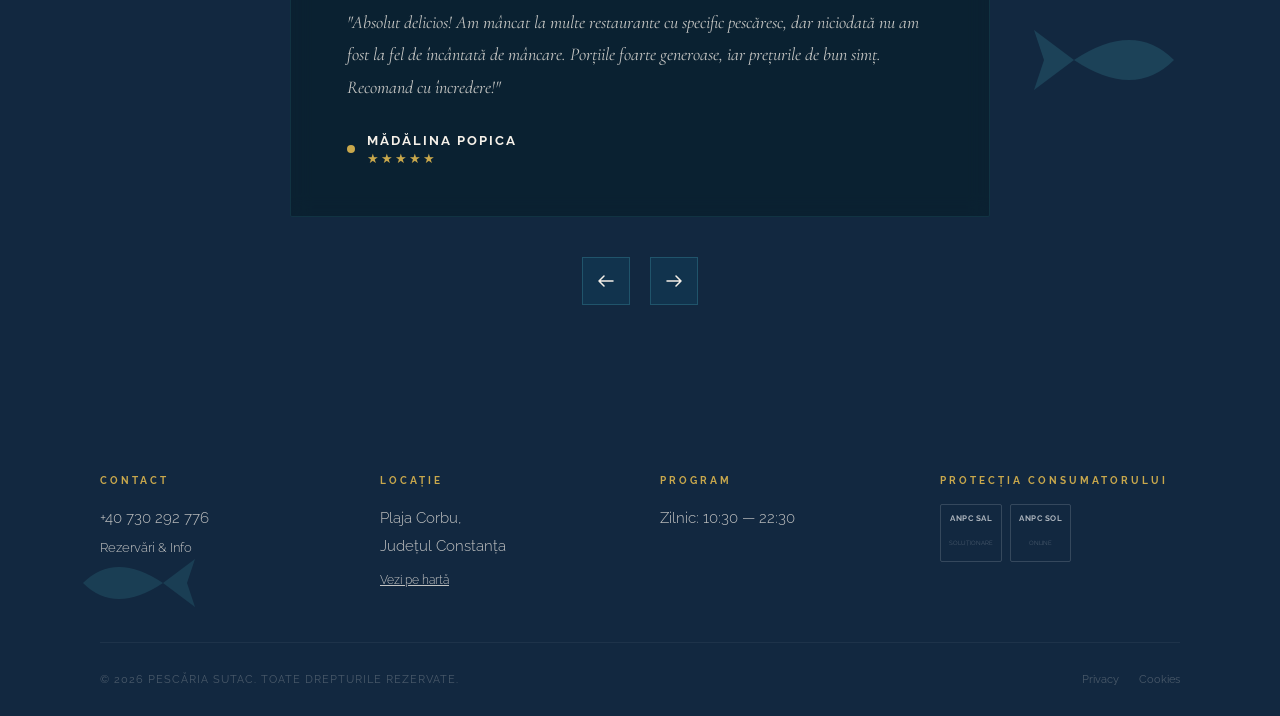
==== commit 0159e70e: "Add files via upload" ====
--- a/about.html
+++ b/about.html
@@ -33,7 +33,7 @@
 .s-header.scrolled { background: rgba(6,24,32,.97); backdrop-filter: blur(24px); -webkit-backdrop-filter: blur(24px); border-bottom: 1px solid rgba(201,168,76,.35); box-shadow: 0 4px 40px rgba(0,0,0,.45); }
 .s-nav { display: flex; align-items: center; justify-content: center; padding: 25px 60px; max-width: 1400px; margin: 0 auto; position: relative; }
 .s-logo { position: absolute; left: 60px; top: 50%; transform: translateY(-50%); }
-.s-logo img { height: 72px; width: auto; filter: invert(1); mix-blend-mode: screen; }
+.s-logo img { height: 72px; width: auto; filter: brightness(0) invert(1); }
 .s-nav-links { display: flex; list-style: none; gap: 44px; align-items: center; }
 .s-nav-links a { color: rgba(245,240,232,.92); font-family: 'Raleway', sans-serif; font-size: 13px; letter-spacing: 2px; text-transform: uppercase; font-weight: 600; transition: color .25s; position: relative; }
 .s-nav-links a::after { content: ''; position: absolute; bottom: -4px; left: 0; right: 100%; height: 1px; background: var(--gold); transition: right .3s; }
